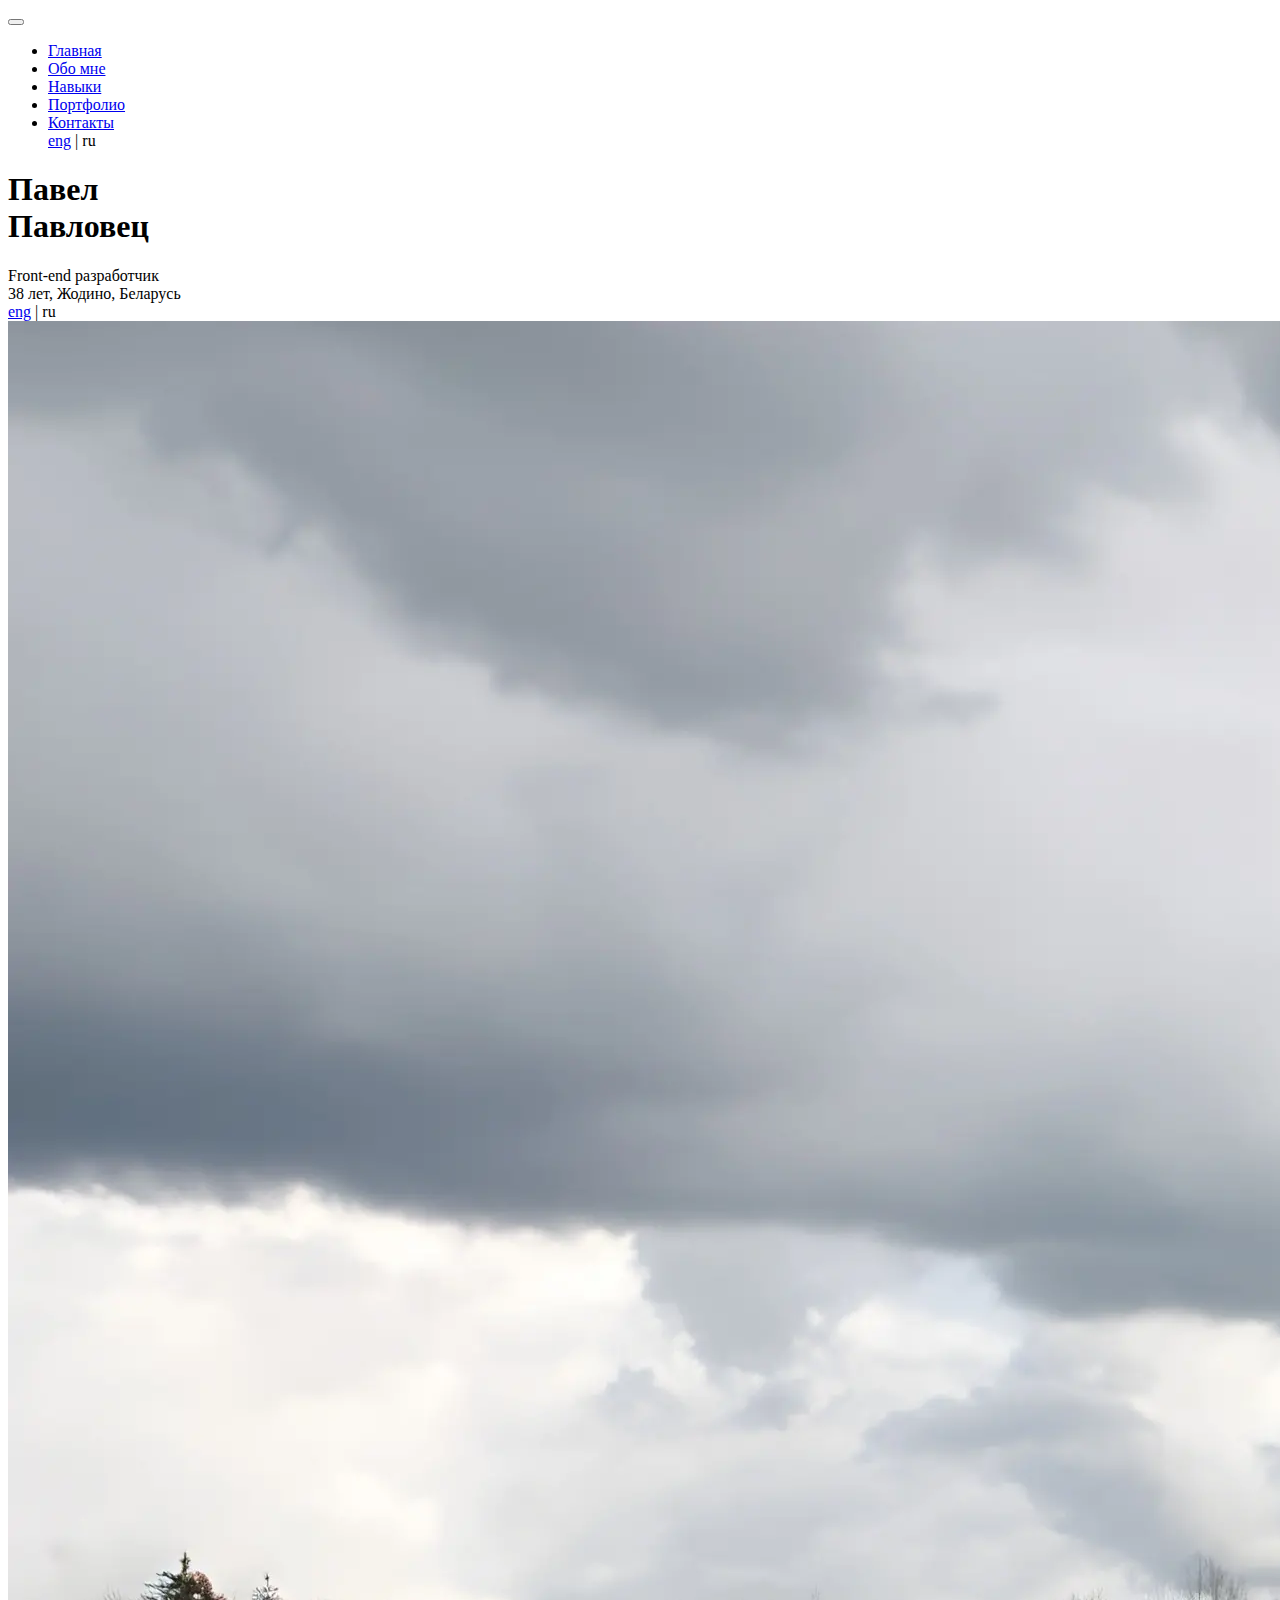
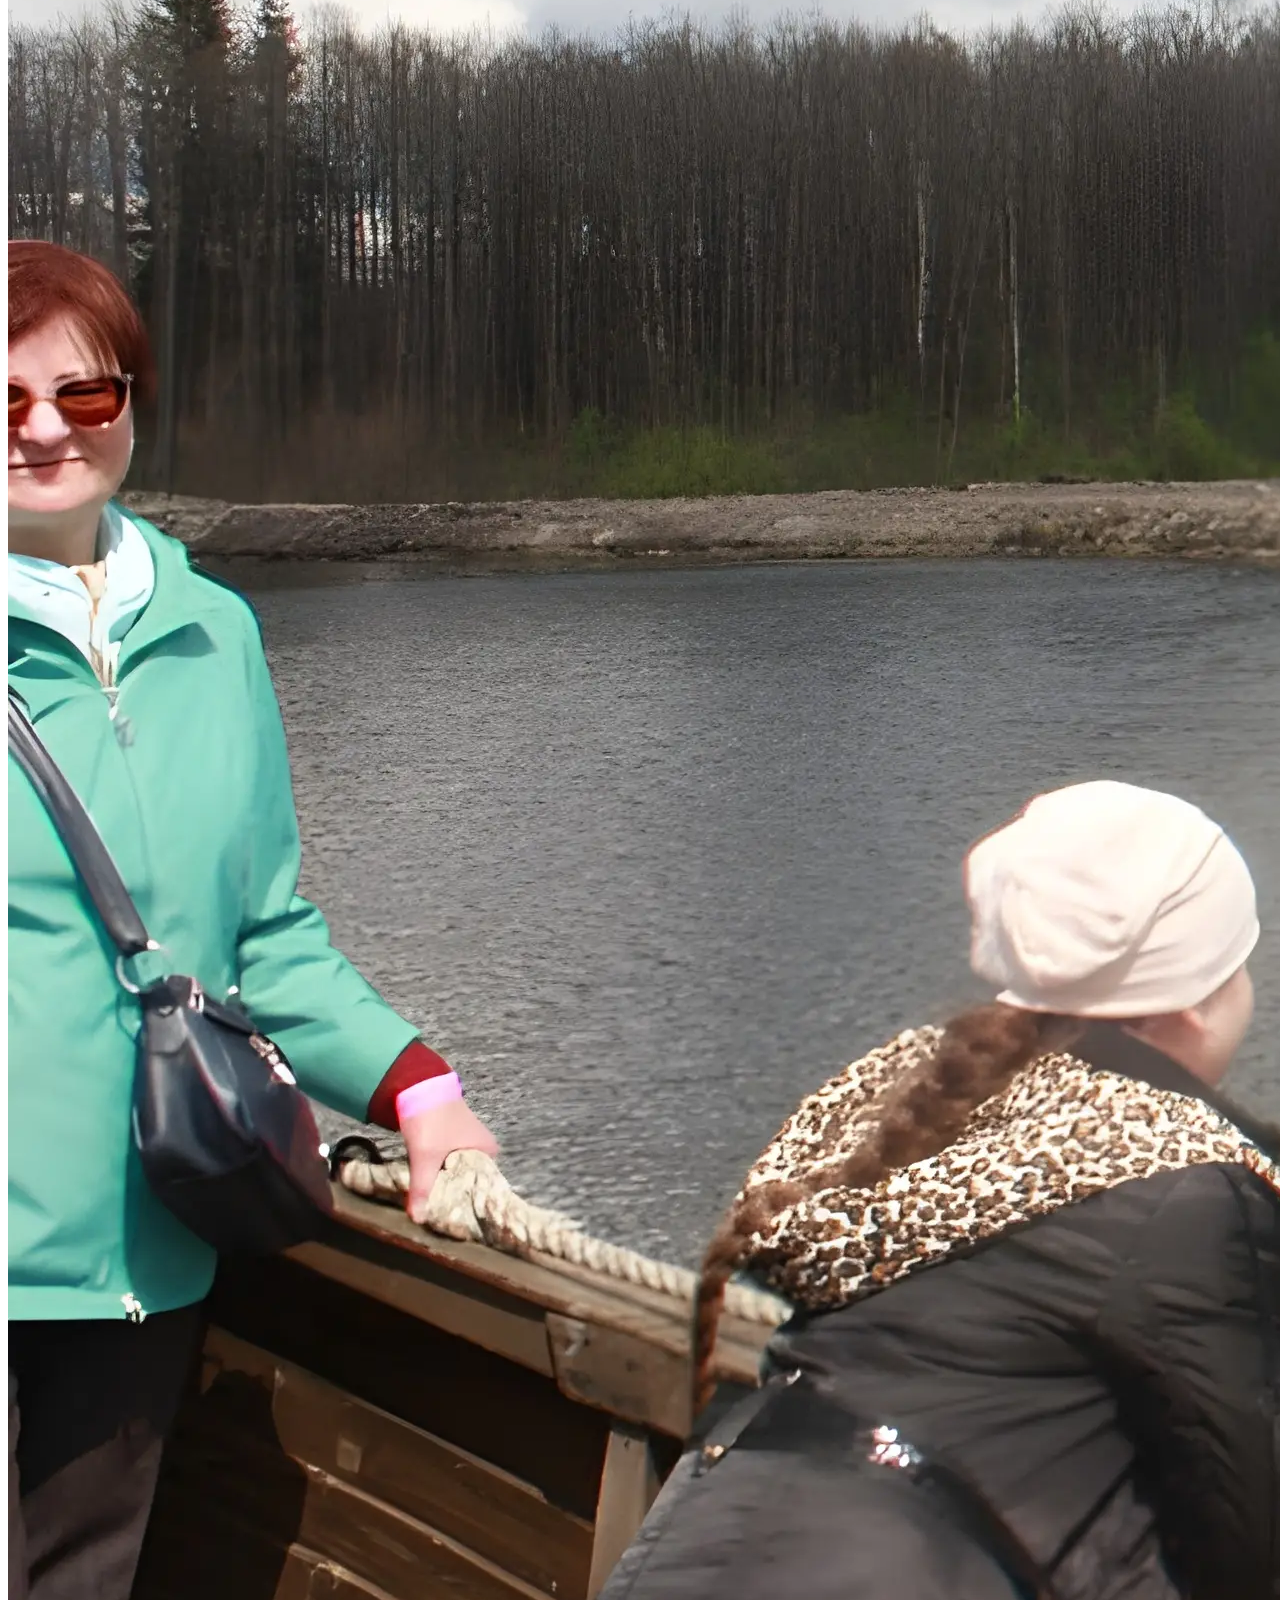
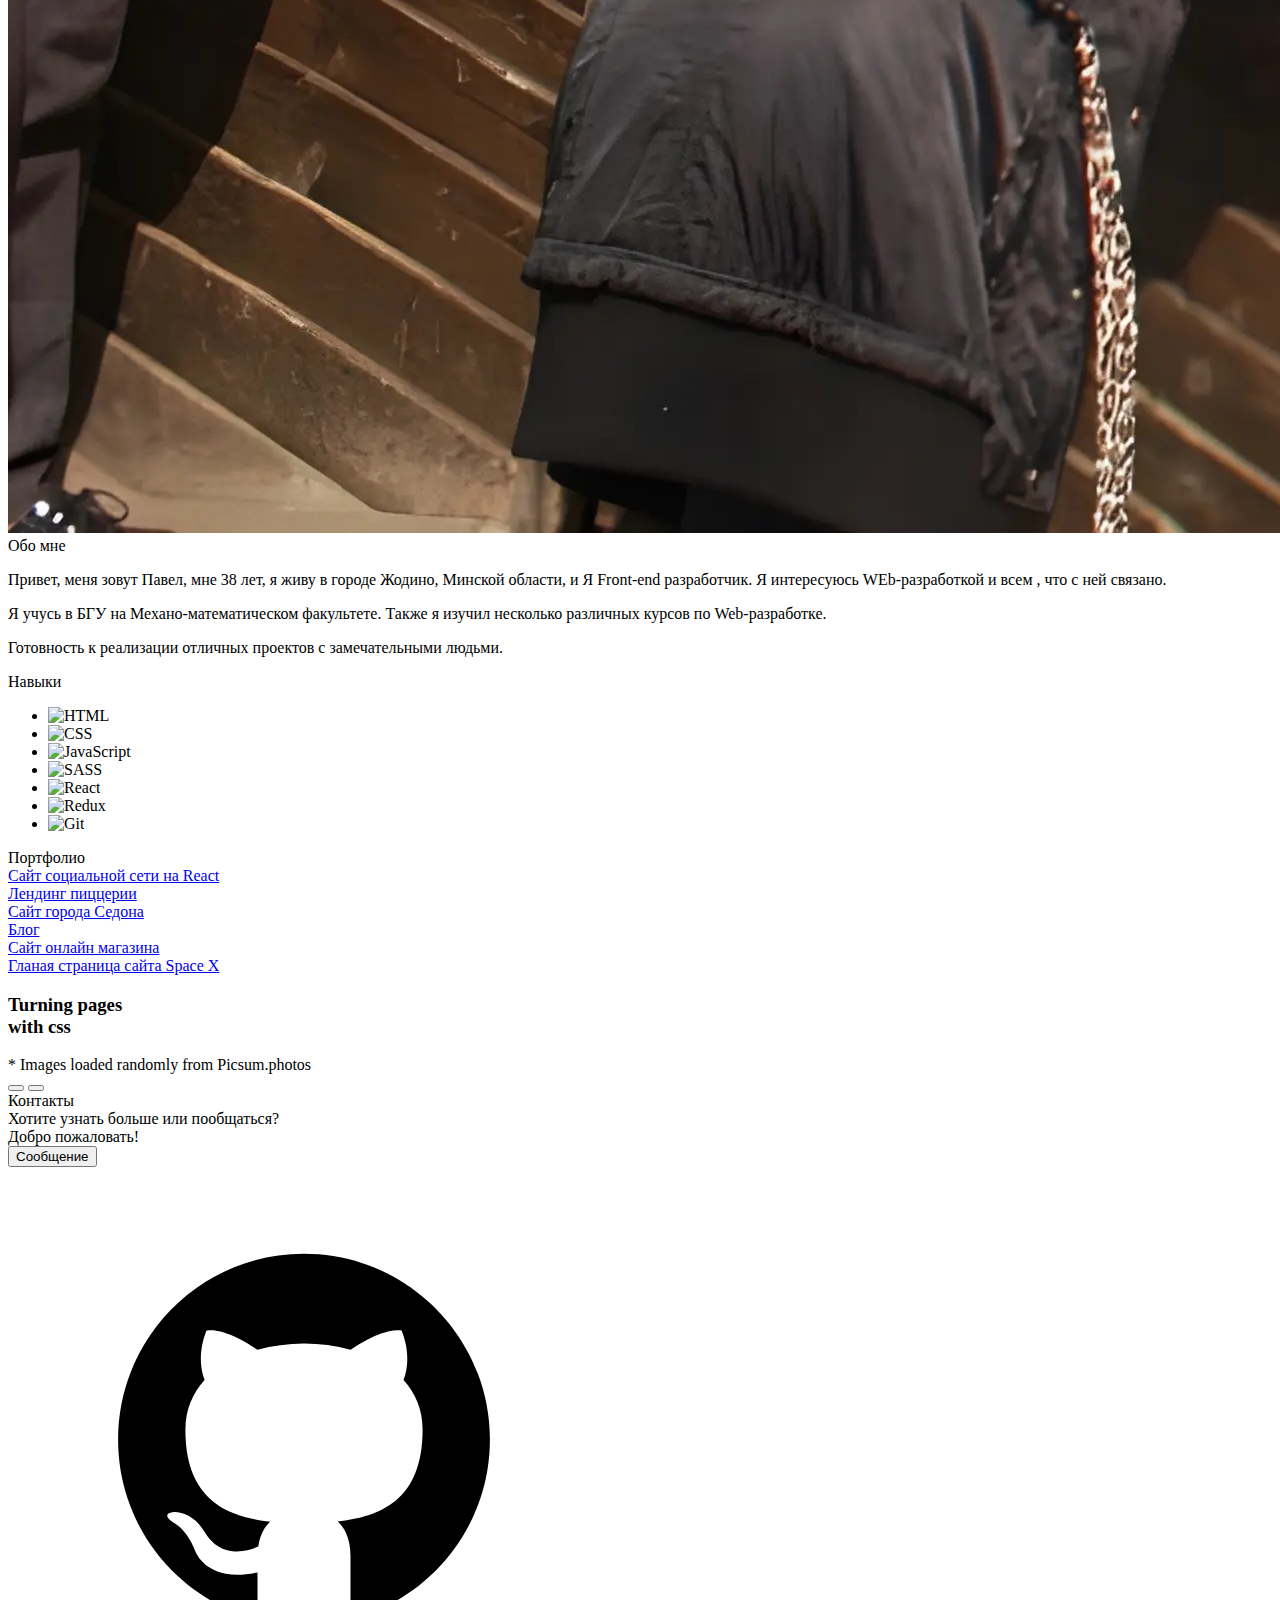
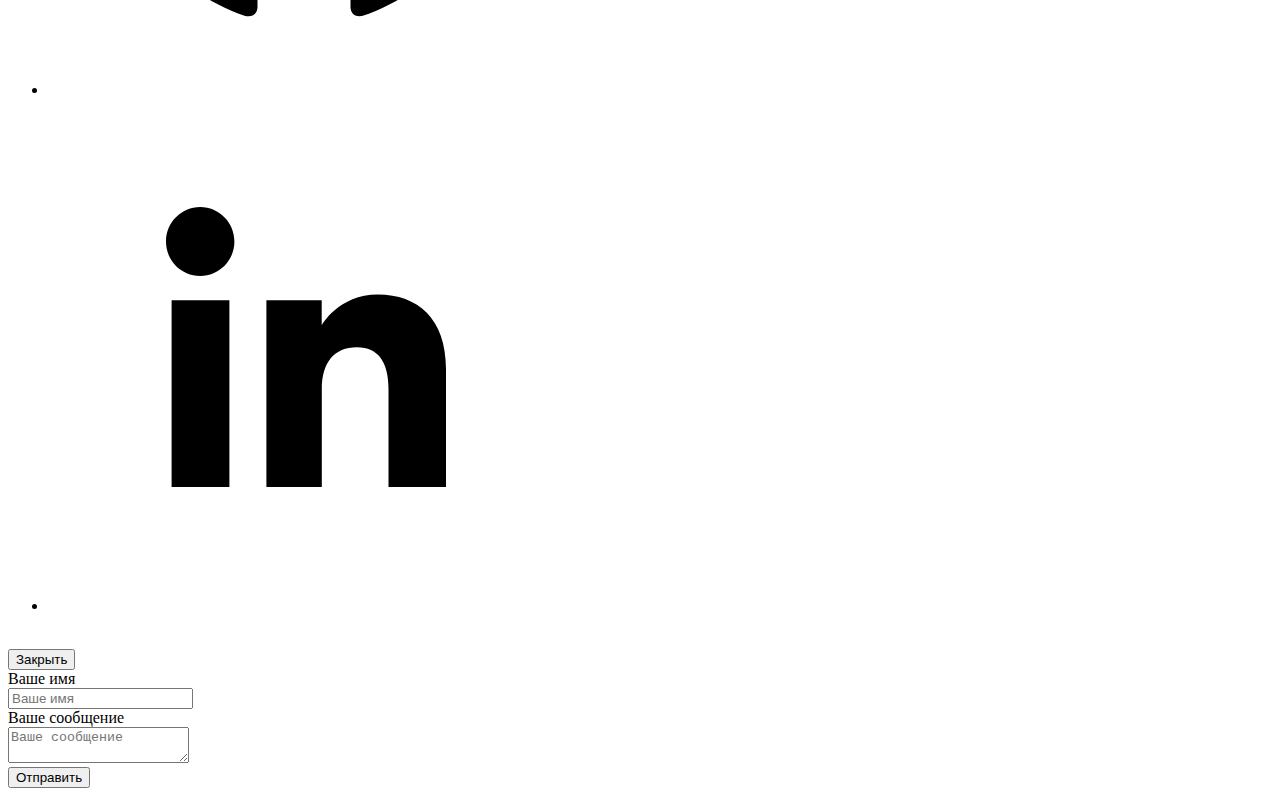
==== index-ru.html @ cf164432 "Update index.html" ====
<!DOCTYPE html>
<html lang="ru">

<head>
	<title>Paulavets Pavel</title>
	<meta charset="UTF-8">
	<meta name="format-detection" content="telephone=no">
	<!-- <style>body{opacity: 0;}</style> -->
	<link rel="stylesheet" href="css/style.min.css?_v=20220519122103">
	<link rel="shortcut icon" href="favicon.ico">
	<!-- <meta name="robots" content="noindex, nofollow"> -->
	<meta name="viewport" content="width=device-width, initial-scale=1.0">
</head>

<body>
	<div class="wrapper">
		<header data-scroll="100" data-scroll-show="100" class="header">
			<div class="header__container">
				<div class="header__menu">
					<button type="button" class="menu__icon icon-menu"><span></span></button>
					<nav class="menu__body">
						<ul class="menu__list">
							<li class="menu__item"><a href="#" class="menu__link">Главная</a></li>
							<li class="menu__item"><a href="#" data-goto=".about-me" class="menu__link">Обо мне</a></li>
							<li class="menu__item"><a href="#" data-goto=".skills" class="menu__link">Навыки</a></li>
							<li class="menu__item"><a href="#" data-goto=".portfolio" class="menu__link">Портфолио</a></li>
							<li class="menu__item"><a href="#" data-goto=".contacts" class="menu__link">Контакты</a></li>
							<div class="menu__lang">
								<a href="./index.html">eng</a>
								<span>|</span>
								<span class="menu__lang--active">ru</span>
							</div>
						</ul>
					</nav>

				</div>
			</div>

		</header>
		<main class="page">
			<section class="main">
				<div class="main__container">
					<div class="main__info">
						<h1 class="main__title"> Павел <br>Павловец</h1>
						<div class="main__description">Front-end разработчик <br> 38 лет, Жодино, Беларусь</div>
						<div class="main__lang">
							<a href="./index.html">eng</a>
							<span>|</span>
							<span class="main__lang--active">ru</span>
						</div>
					</div>

					<div class="main__photo">
						<picture><source srcset="img/main.webp" type="image/webp"><img src="img/main.jpg" alt="Pavel"></picture>
					</div>
				</div>
			</section>
			<section class="about-me">
				<div class="about-me__container">
					<div class="about-me__title title">Обо мне</div>
					<div class="about-me__info">
						<p>Привет, меня зовут Павел, мне 38 лет, я живу в городе Жодино, Минской области, и Я Front-end
							разработчик.
							Я интересуюсь WEb-разработкой и всем , что с ней связано.</p>

						<p>Я учусь в БГУ на Механо-математическом факультете. Также я изучил несколько различных курсов
							по Web-разработке.</p>

						<p>Готовность к реализации отличных проектов с замечательными людьми.</p>
					</div>
				</div>
			</section>
			<section class="skills">
				<div class="skills__container">
					<div class="skills__title title">Навыки</div>
					<ul class="skills__items">
						<li class="skills__item">
							<picture><source srcset="img/icons/html.webp" type="image/webp"><img src="img/icons/html.png" alt="HTML" title="HTML"></picture>
						</li>
						<li class="skills__item"><picture><source srcset="img/icons/css.webp" type="image/webp"><img src="img/icons/css.png" alt="CSS" title="CSS"></picture></li>
						<li class="skills__item"><picture><source srcset="img/icons/js.webp" type="image/webp"><img src="img/icons/js.png" alt="JavaScript" title="JavaScript"></picture></li>
						<li class="skills__item"><picture><source srcset="img/icons/sass.webp" type="image/webp"><img src="img/icons/sass.png" alt="SASS" title="SASS"></picture></li>
						<li class="skills__item"><picture><source srcset="img/icons/react.webp" type="image/webp"><img src="img/icons/react.png" alt="React" title="React"></picture></li>
						<li class="skills__item"><picture><source srcset="img/icons/redux.webp" type="image/webp"><img src="img/icons/redux.png" alt="Redux" title="Redux"></picture></li>
						<li class="skills__item"><picture><source srcset="img/icons/git.webp" type="image/webp"><img src="img/icons/git.png" alt="Git" title="Git"></picture></li>
					</ul>
				</div>
			</section>
			<section class="portfolio">
				<div class="portfolio__container">
					<div class="portfolio__title title">Портфолио</div>
					<div class="portfolio__slider swiper">
						<div class="portfolio__wrapper swiper-wrapper">
							<!-- Слайд -->
							<div class="portfolio__slide swiper-slide">
								<picture><source srcset="img/portfolio/React.webp" type="image/webp"><img src="img/portfolio/React.png" alt=""></picture><a href="https://paulavetspavel.github.io/Social_network_test/" target="_blank" class="portfolio__link">Сайт социальной сети на React</a>
							</div>
							<div class="portfolio__slide swiper-slide">
								<picture><source srcset="img/portfolio/Pizzeria.webp" type="image/webp"><img src="img/portfolio/Pizzeria.png" alt=""></picture><a href="https://paulavetspavel.github.io/Pizza/" target="_blank" class="portfolio__link">Лендинг пиццерии </a>
							</div>
							<div class="portfolio__slide swiper-slide">
								<picture><source srcset="img/portfolio/Sedona.webp" type="image/webp"><img src="img/portfolio/Sedona.png" alt=""></picture><a href="https://paulavetspavel.github.io/New_Sedona/" target="_blank" class="portfolio__link">Сайт города Седона</a>
							</div>
							<div class="portfolio__slide swiper-slide">
								<picture><source srcset="img/portfolio/Blog.webp" type="image/webp"><img src="img/portfolio/Blog.png" alt=""></picture><a href="https://paulavetspavel.github.io/testPortfolio/" target="_blank" class="portfolio__link">Блог</a>
							</div>
							<div class="portfolio__slide swiper-slide">
								<picture><source srcset="img/portfolio/Delivery_food.webp" type="image/webp"><img src="img/portfolio/Delivery_food.png" alt=""></picture><a href="https://paulavetspavel.github.io/DeliveryFood/" target="_blank" class="portfolio__link">Сайт онлайн магазина</a>
							</div>
							<div class="portfolio__slide swiper-slide">
								<picture><source srcset="img/portfolio/Space_X.webp" type="image/webp"><img src="img/portfolio/Space_X.png" alt=""></picture><a href="https://paulavetspavel.github.io/SpaceX/" target="_blank" class="portfolio__link">Гланая страница сайта Space X </a>
							</div>
							<div class="portfolio__slide swiper-slide">
								<div class="book__wrapper">
									<div class="book__imgLoader"></div>
									<div class="book__container">
										<h3 class="book__title">
											Turning pages<br>with css
										</h3>
										<div class="book__credit">
											* Images loaded randomly from Picsum.photos
										</div>
										<div class="book__book">
											<div class="book__gap"></div>
											<div class="book__pages">
												<div class="book__page"></div>
												<div class="book__page"></div>
												<div class="book__page"></div>
												<div class="book__page"></div>
												<div class="book__page"></div>
												<div class="book__page"></div>
											</div>
											<div class="book__flips">
												<div class="book__flip flip1">
													<div class="book__flip flip2">
														<div class="book__flip flip3">
															<div class="book__flip flip4">
																<div class="book__flip flip5">
																	<div class="book__flip flip6">
																		<div class="book__flip flip7"></div>
																	</div>
																</div>
															</div>
														</div>
													</div>
												</div>
											</div>
										</div>
									</div>
								</div>
							</div>
						</div>
						<div class="swiper-pagination"></div>
						<button type="button" class="swiper-button-prev"></button>
						<button type="button" class="swiper-button-next"></button>
					</div>
				</div>
			</section>
			<section class="contacts">
				<div class="contacts__container">
					<div class="contacts__title title">Контакты</div>
					<div class="contacts__text">Хотите узнать больше или пообщаться?<br>
						Добро пожаловать!</div>
					<div class="contacts__button">
						<button data-popup="#popup" type="button" class="button">Сообщение</button>
					</div>
					<div class="contacts__icons">
						<ul class="soc">
							<li>
								<a class="icon-13 github" href="https://github.com/PaulavetsPavel" title="GitHub">
									<div class="ir">
										<svg viewbox="0 0 512 512" preserveAspectRatio="xMidYMid meet" width="512" height="512">
											<path d="M256 70.7c-102.6 0-185.9 83.2-185.9 185.9 0 82.1 53.3 151.8 127.1 176.4 9.3 1.7 12.3-4 12.3-8.9V389.4c-51.7 11.3-62.5-21.9-62.5-21.9 -8.4-21.5-20.6-27.2-20.6-27.2 -16.9-11.5 1.3-11.3 1.3-11.3 18.7 1.3 28.5 19.2 28.5 19.2 16.6 28.4 43.5 20.2 54.1 15.4 1.7-12 6.5-20.2 11.8-24.9 -41.3-4.7-84.7-20.6-84.7-91.9 0-20.3 7.3-36.9 19.2-49.9 -1.9-4.7-8.3-23.6 1.8-49.2 0 0 15.6-5 51.1 19.1 14.8-4.1 30.7-6.2 46.5-6.3 15.8 0.1 31.7 2.1 46.6 6.3 35.5-24 51.1-19.1 51.1-19.1 10.1 25.6 3.8 44.5 1.8 49.2 11.9 13 19.1 29.6 19.1 49.9 0 71.4-43.5 87.1-84.9 91.7 6.7 5.8 12.8 17.1 12.8 34.4 0 24.9 0 44.9 0 51 0 4.9 3 10.7 12.4 8.9 73.8-24.6 127-94.3 127-176.4C441.9 153.9 358.6 70.7 256 70.7z">
											</path>
										</svg>
									</div>
								</a>
							</li>
							<li>
								<a class="icon-17 linkedin" href="https://www.linkedin.com/in/pavel-paulavets-40244a23a/" title="LinkedIn">
									<div class="ir">
										<svg viewbox="0 0 512 512" preserveAspectRatio="xMidYMid meet" width="512" height="512">
											<path d="M186.4 142.4c0 19-15.3 34.5-34.2 34.5 -18.9 0-34.2-15.4-34.2-34.5 0-19 15.3-34.5 34.2-34.5C171.1 107.9 186.4 123.4 186.4 142.4zM181.4 201.3h-57.8V388.1h57.8V201.3zM273.8 201.3h-55.4V388.1h55.4c0 0 0-69.3 0-98 0-26.3 12.1-41.9 35.2-41.9 21.3 0 31.5 15 31.5 41.9 0 26.9 0 98 0 98h57.5c0 0 0-68.2 0-118.3 0-50-28.3-74.2-68-74.2 -39.6 0-56.3 30.9-56.3 30.9v-25.2H273.8z">
											</path>
										</svg>
									</div>
								</a>
							</li>
						</ul>
					</div>
				</div>
			</section>
			<div class="sticky__block">
				<a href="#" data-goto=".main" class="sticky__link"><picture><source srcset="img/icons/arrow-up.webp" type="image/webp"><img src="img/icons/arrow-up.png" alt=""></picture></a>
			</div>
		</main>

	</div>
	<div id="popup" aria-hidden="true" class="popup">
		<div class="popup__wrapper">
			<div class="popup__content">
				<div class="popup__button">
					<button data-close type="button" class="popup__close">Закрыть</button>
				</div>
				<div class="popup__form">
					<form action="files/sendmail/sendmail.php" method="POST" class="form">
						<div class="form__item">
							<div class="form__sub-title">Ваше имя</div>
							<input autocomplete="off" data-no-validate type="text" name="username" placeholder="Ваше имя" class="input form__input">
						</div>
						<div class="form__item">
							<div class="form__sub-title">Ваше сообщение</div>
							<textarea name="message" data-autoheight data-no-validate placeholder="Ваше сообщение" class="textarea form__input"></textarea>
						</div>
						<div class="form__button">
							<button type="submit" class="button">Отправить</button>
						</div>
					</form>
				</div>
			</div>
		</div>

	</div>
	<script src="js/app.min.js?_v=20220519122103"></script>
</body>

</html>
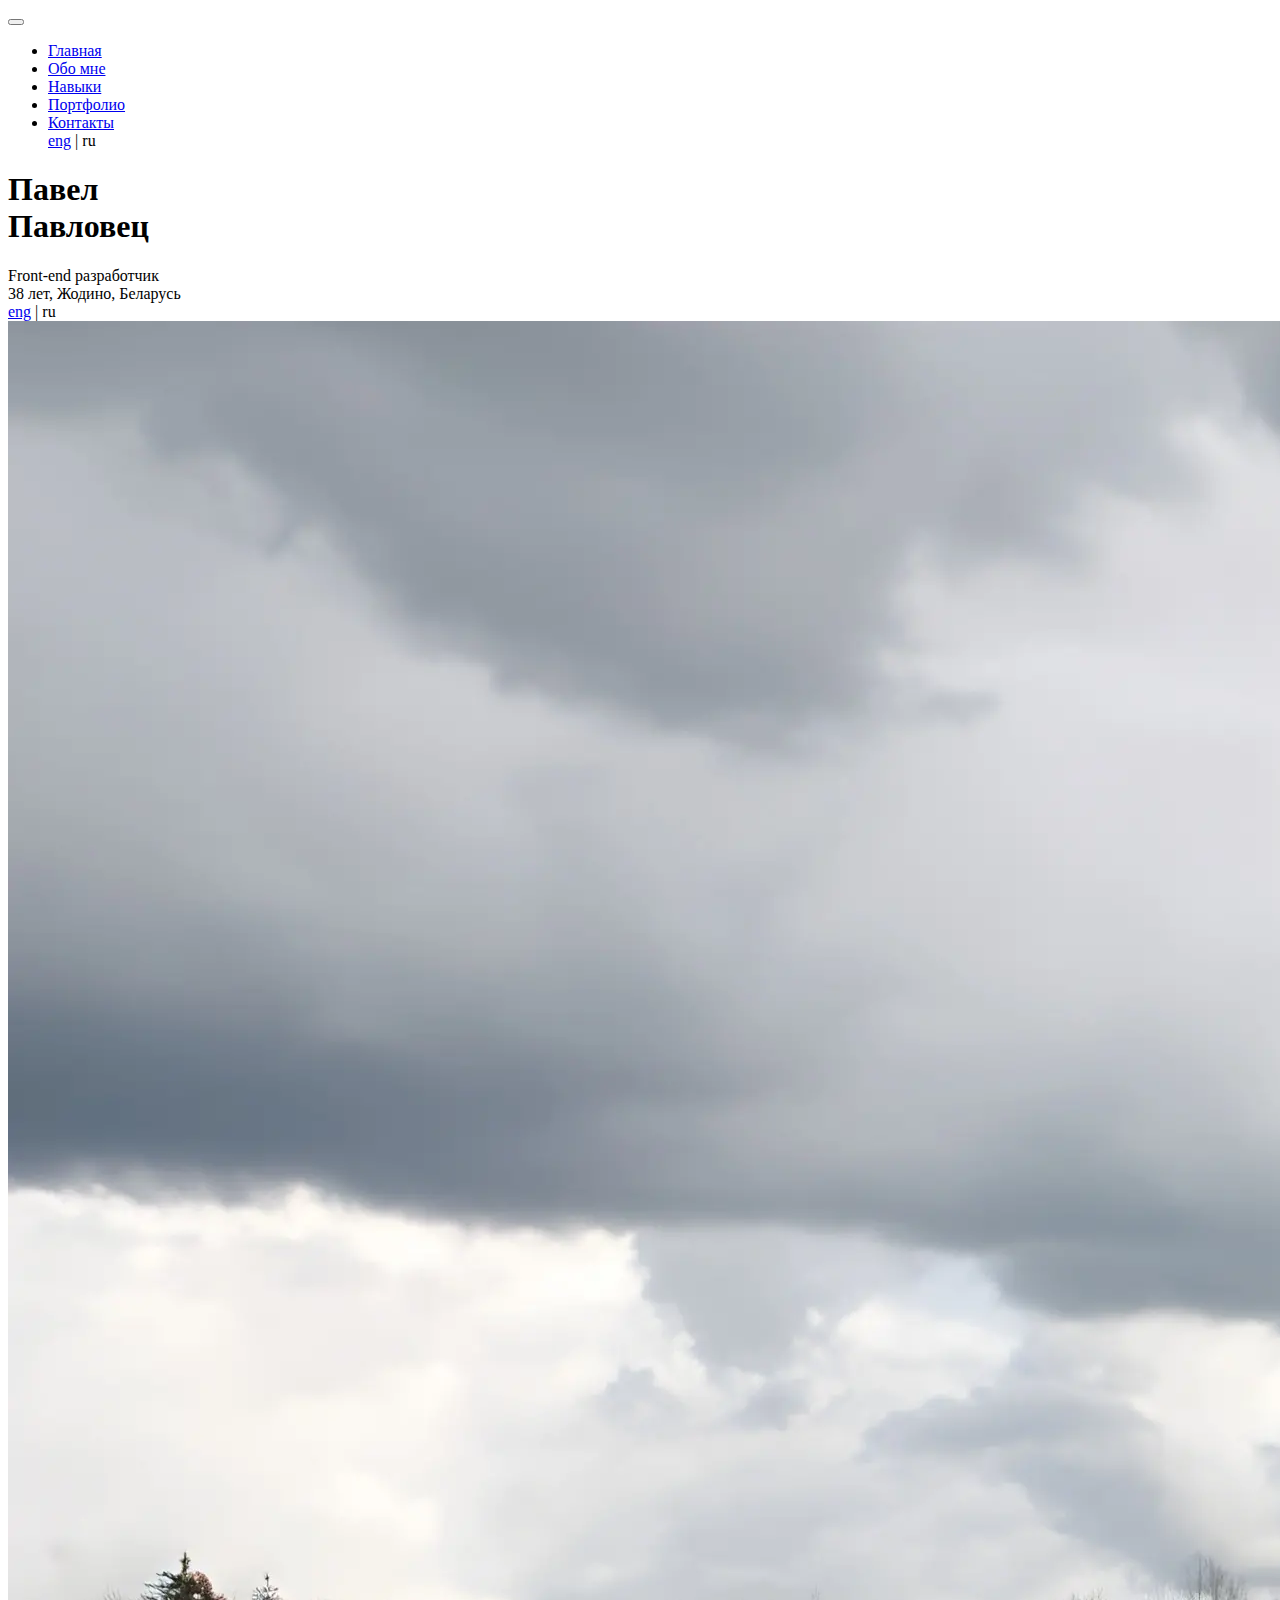
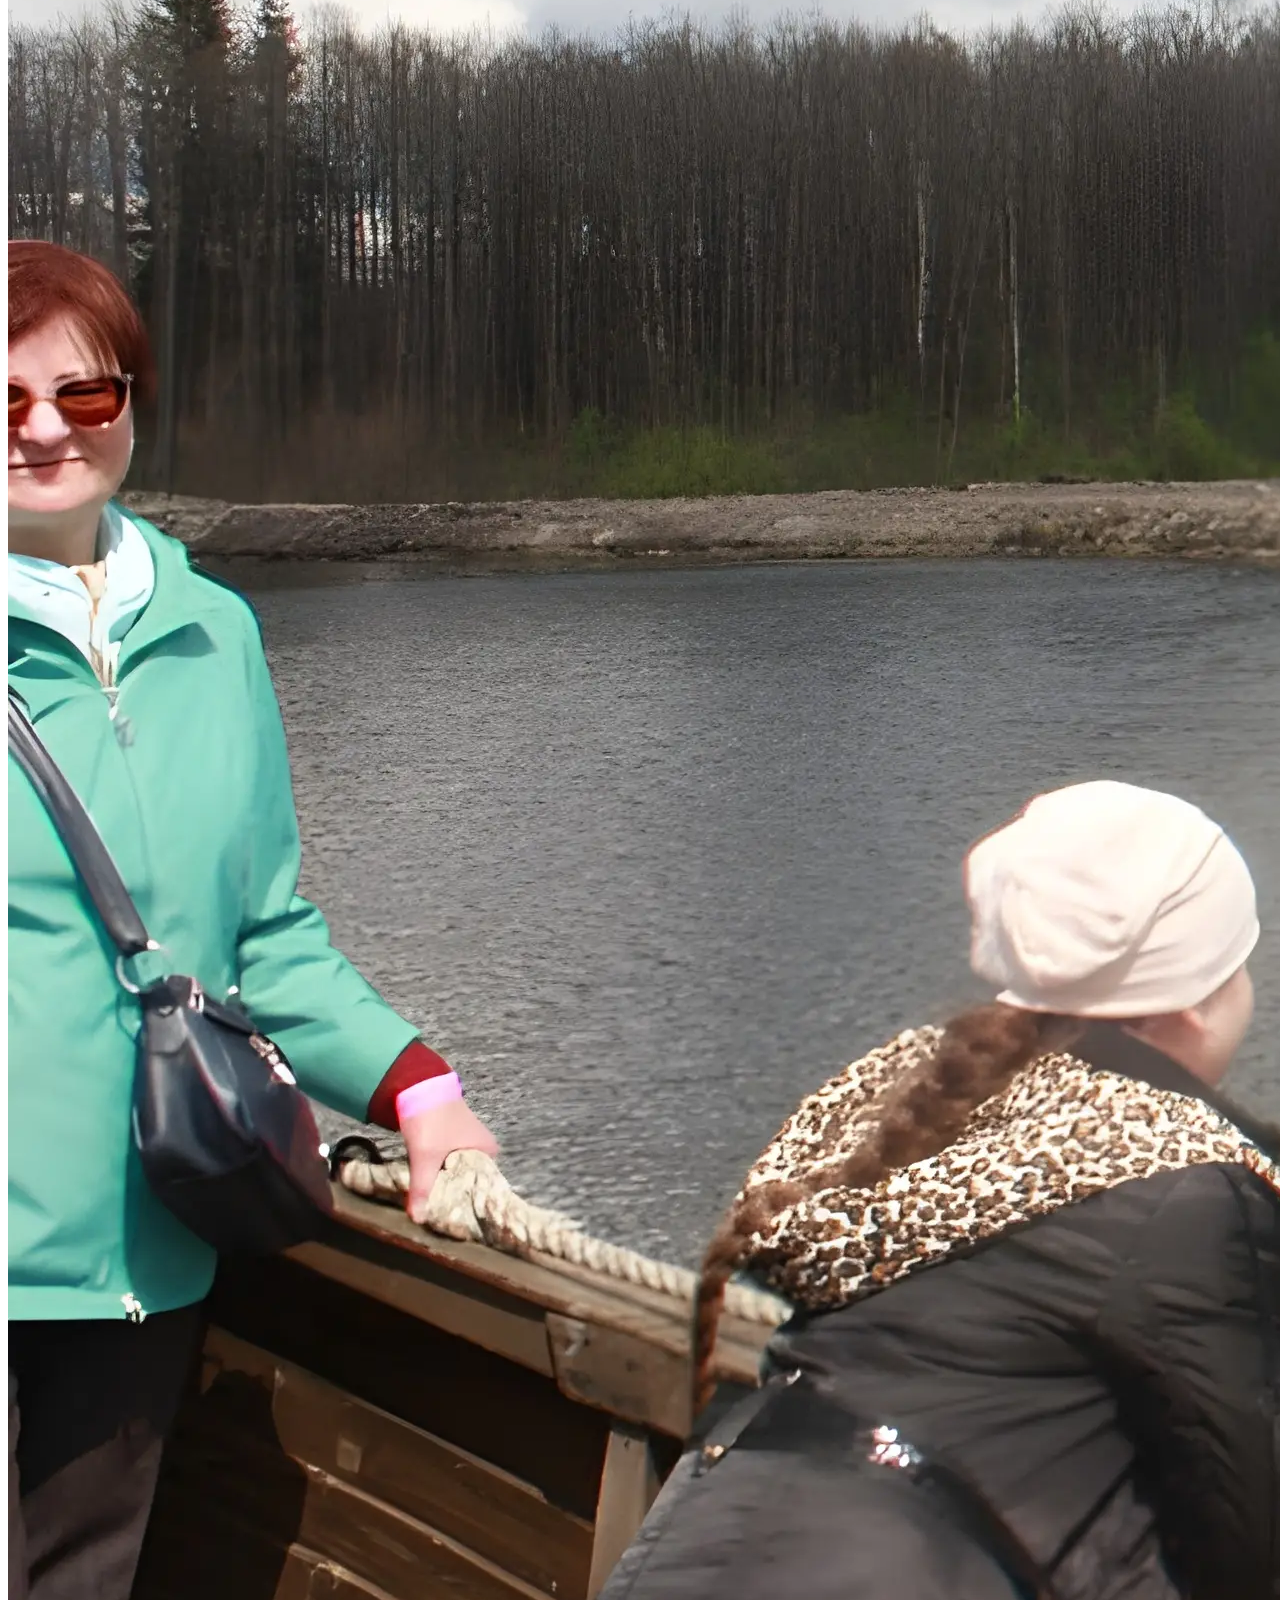
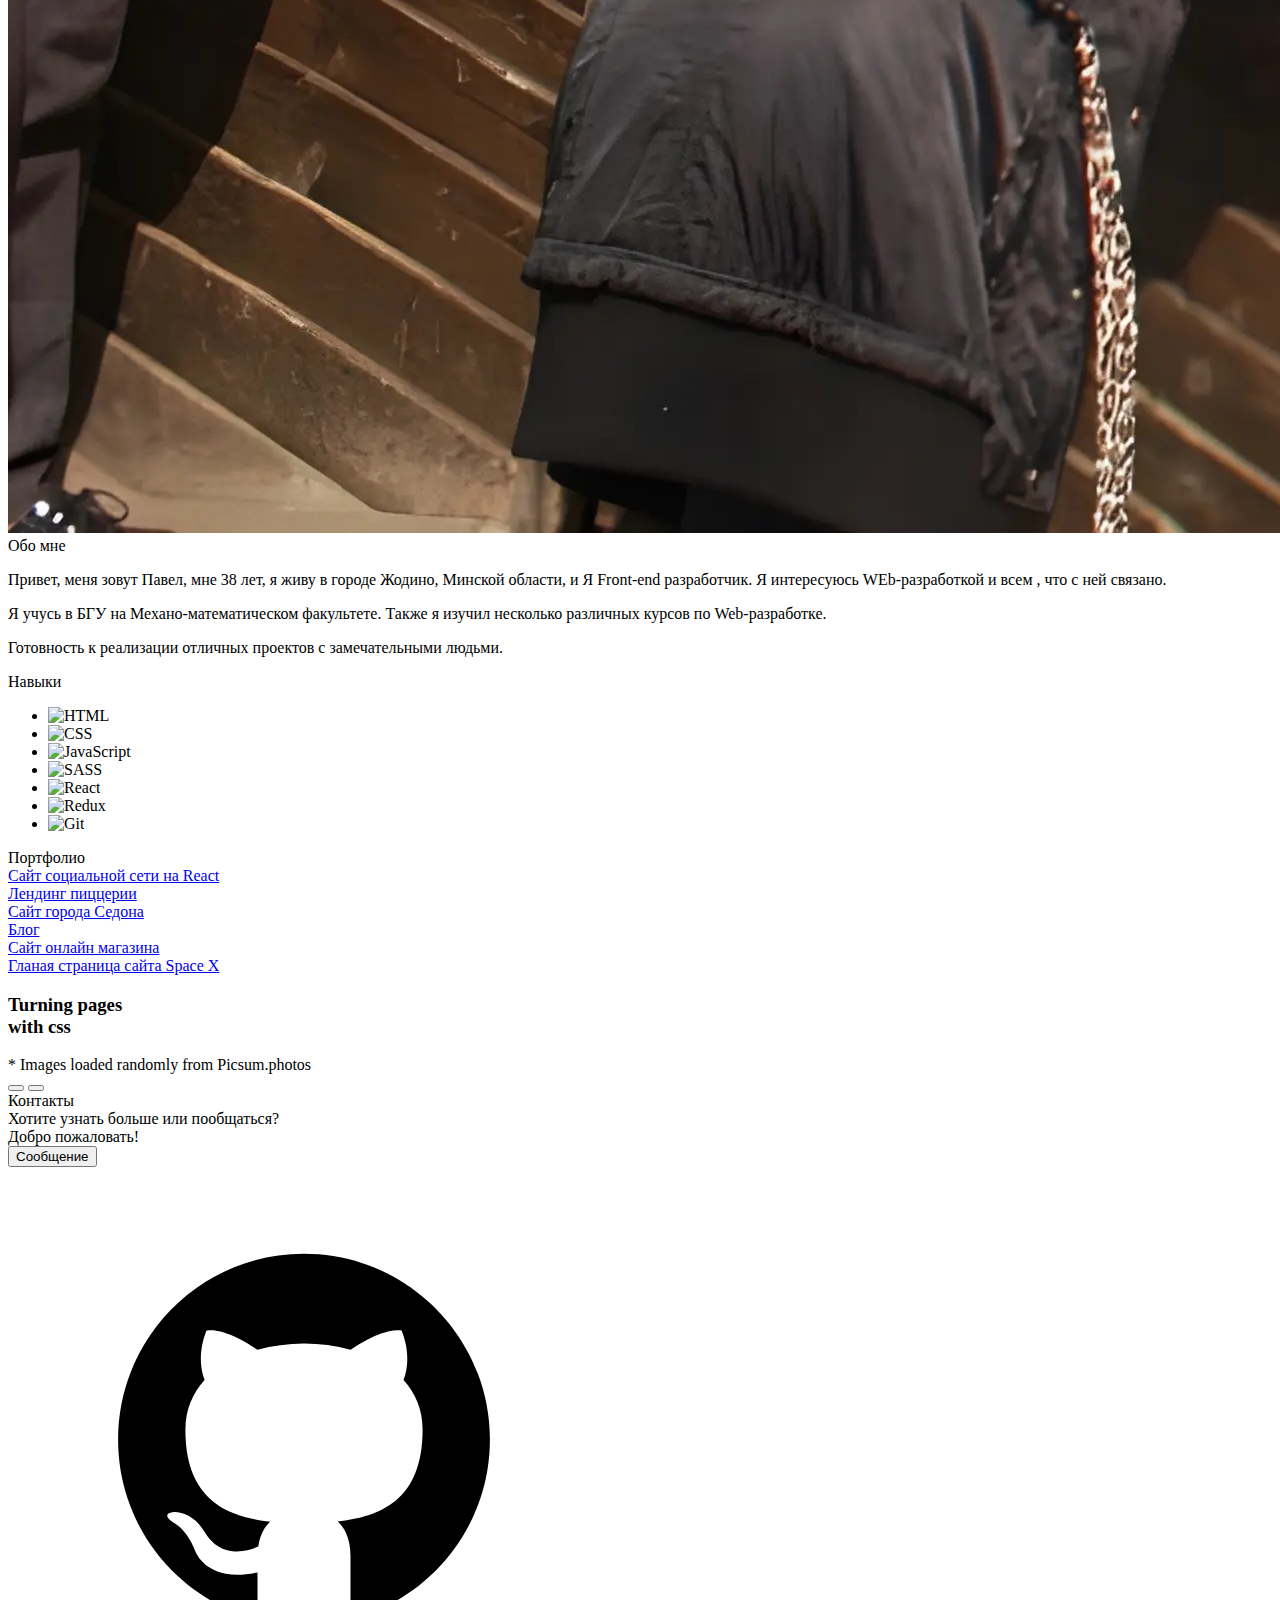
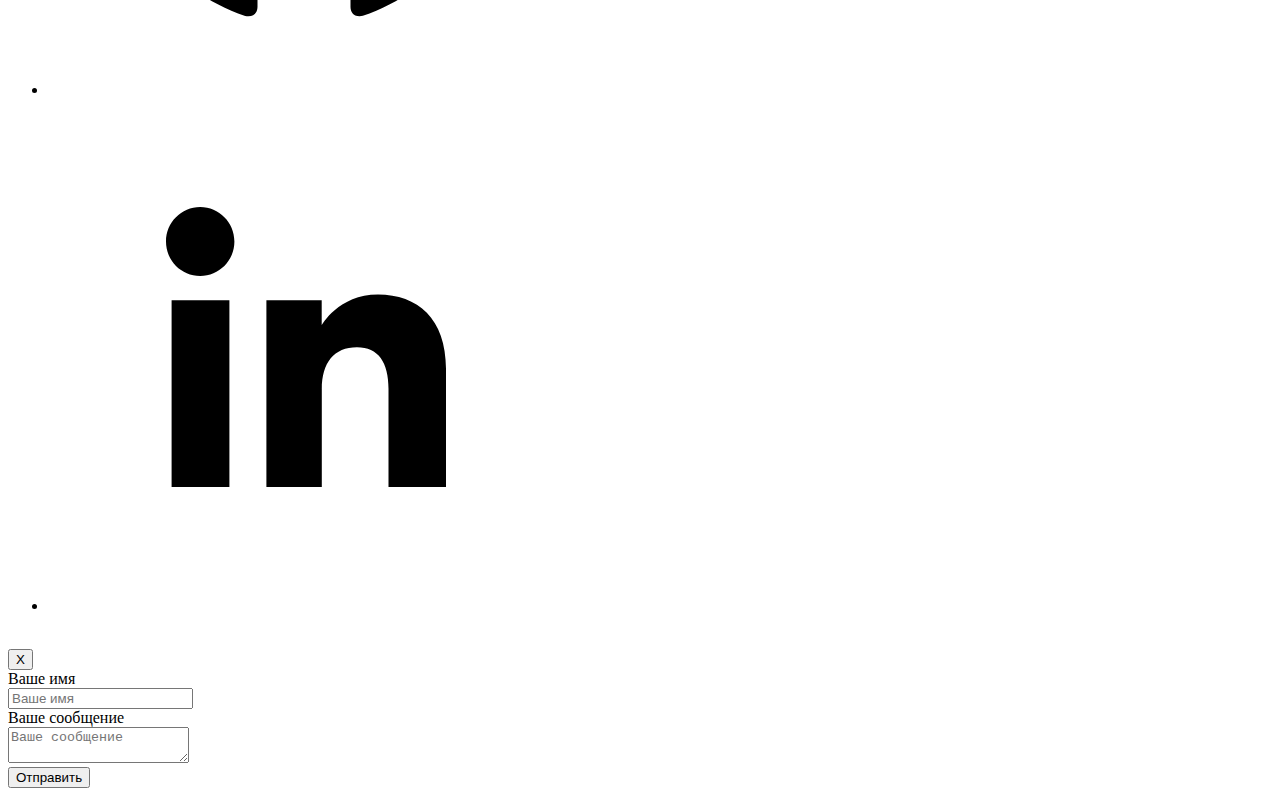
==== commit 504f05a9: "Update popup" ====
--- a/index-ru.html
+++ b/index-ru.html
@@ -6,7 +6,7 @@
 	<meta charset="UTF-8">
 	<meta name="format-detection" content="telephone=no">
 	<!-- <style>body{opacity: 0;}</style> -->
-	<link rel="stylesheet" href="css/style.min.css?_v=20220519122103">
+	<link rel="stylesheet" href="css/style.min.css?_v=20220519142306">
 	<link rel="shortcut icon" href="favicon.ico">
 	<!-- <meta name="robots" content="noindex, nofollow"> -->
 	<meta name="viewport" content="width=device-width, initial-scale=1.0">
@@ -162,7 +162,9 @@
 					<div class="contacts__text">Хотите узнать больше или пообщаться?<br>
 						Добро пожаловать!</div>
 					<div class="contacts__button">
-						<button data-popup="#popup" type="button" class="button">Сообщение</button>
+						<div class="button__wrapper">
+							<button data-popup="#popup" type="button" class="button">Сообщение</button>
+						</div>
 					</div>
 					<div class="contacts__icons">
 						<ul class="soc">
@@ -200,7 +202,7 @@
 		<div class="popup__wrapper">
 			<div class="popup__content">
 				<div class="popup__button">
-					<button data-close type="button" class="popup__close">Закрыть</button>
+					<button data-close type="button" class="popup__close">X</button>
 				</div>
 				<div class="popup__form">
 					<form action="files/sendmail/sendmail.php" method="POST" class="form">
@@ -213,7 +215,9 @@
 							<textarea name="message" data-autoheight data-no-validate placeholder="Ваше сообщение" class="textarea form__input"></textarea>
 						</div>
 						<div class="form__button">
-							<button type="submit" class="button">Отправить</button>
+							<div class="button__wrapper">
+								<button type="submit" class="button">Отправить</button>
+							</div>
 						</div>
 					</form>
 				</div>
@@ -221,7 +225,7 @@
 		</div>
 
 	</div>
-	<script src="js/app.min.js?_v=20220519122103"></script>
+	<script src="js/app.min.js?_v=20220519142306"></script>
 </body>
 
 </html>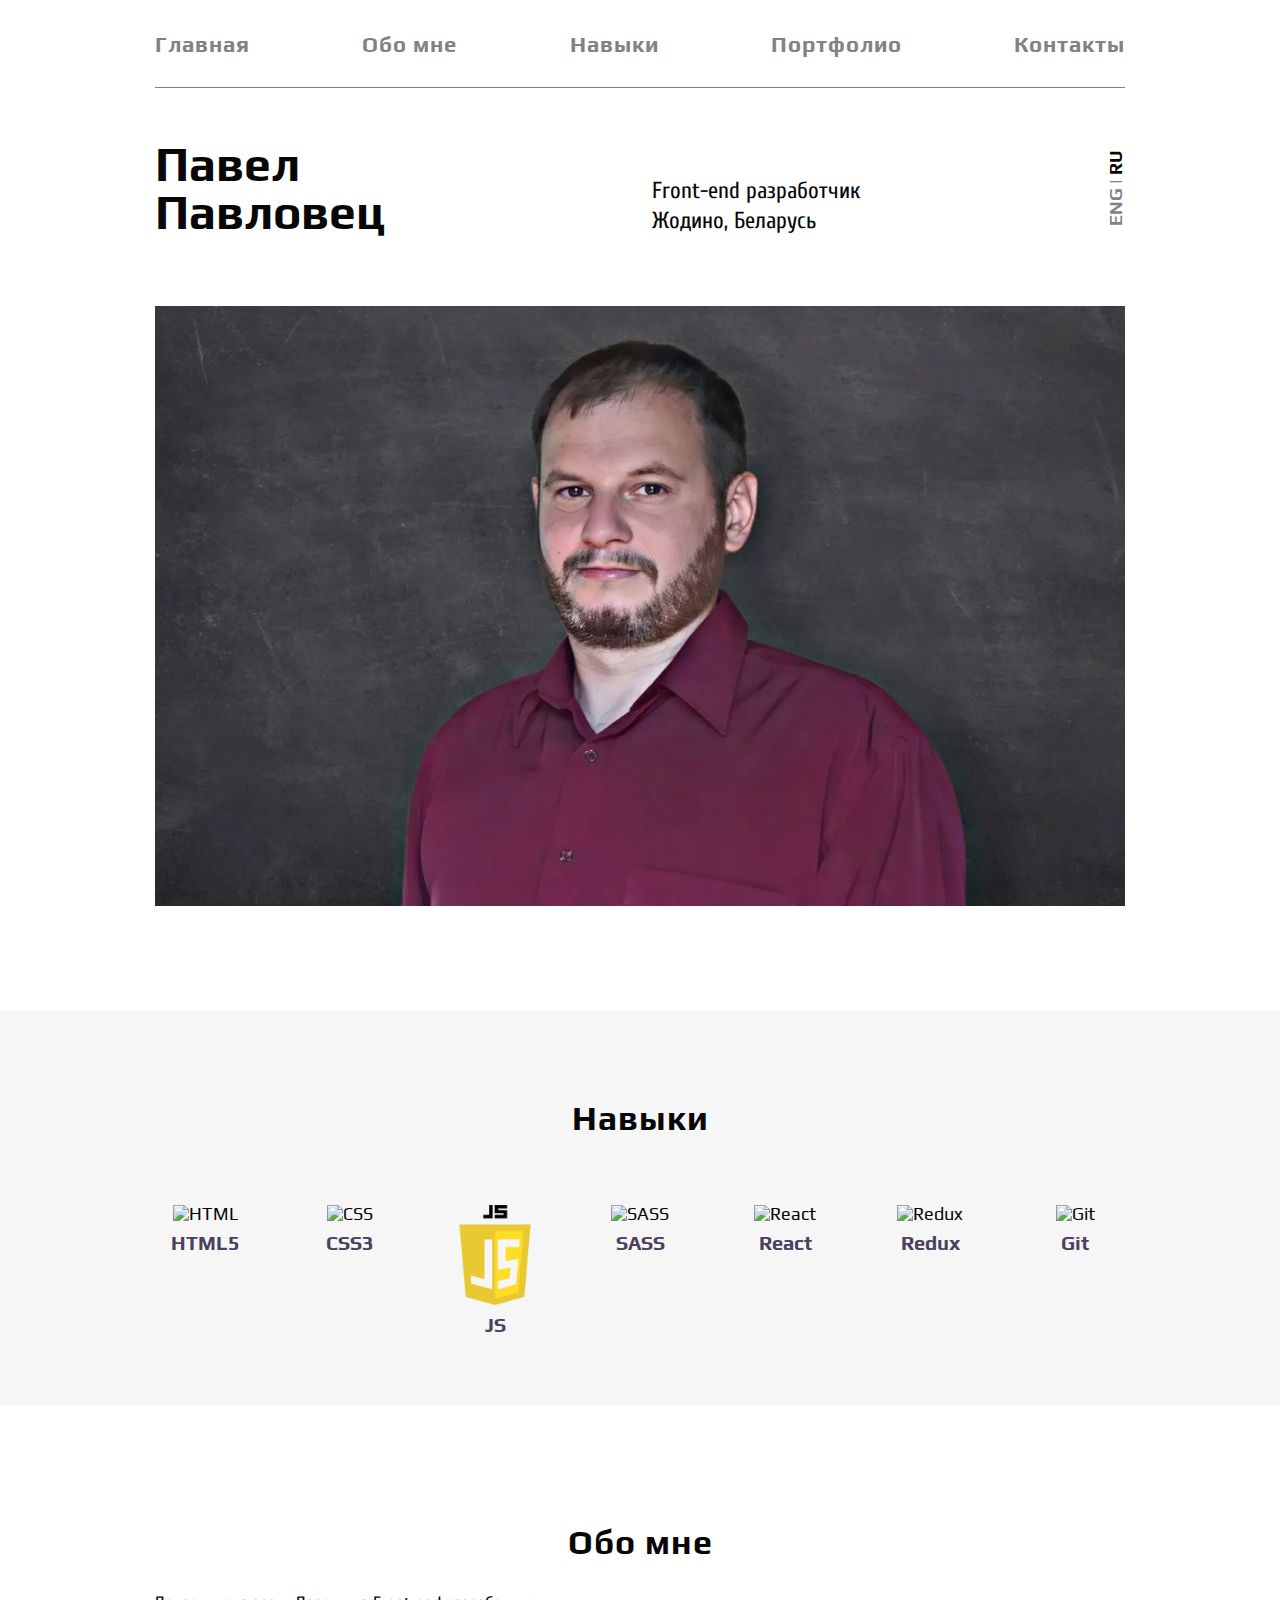
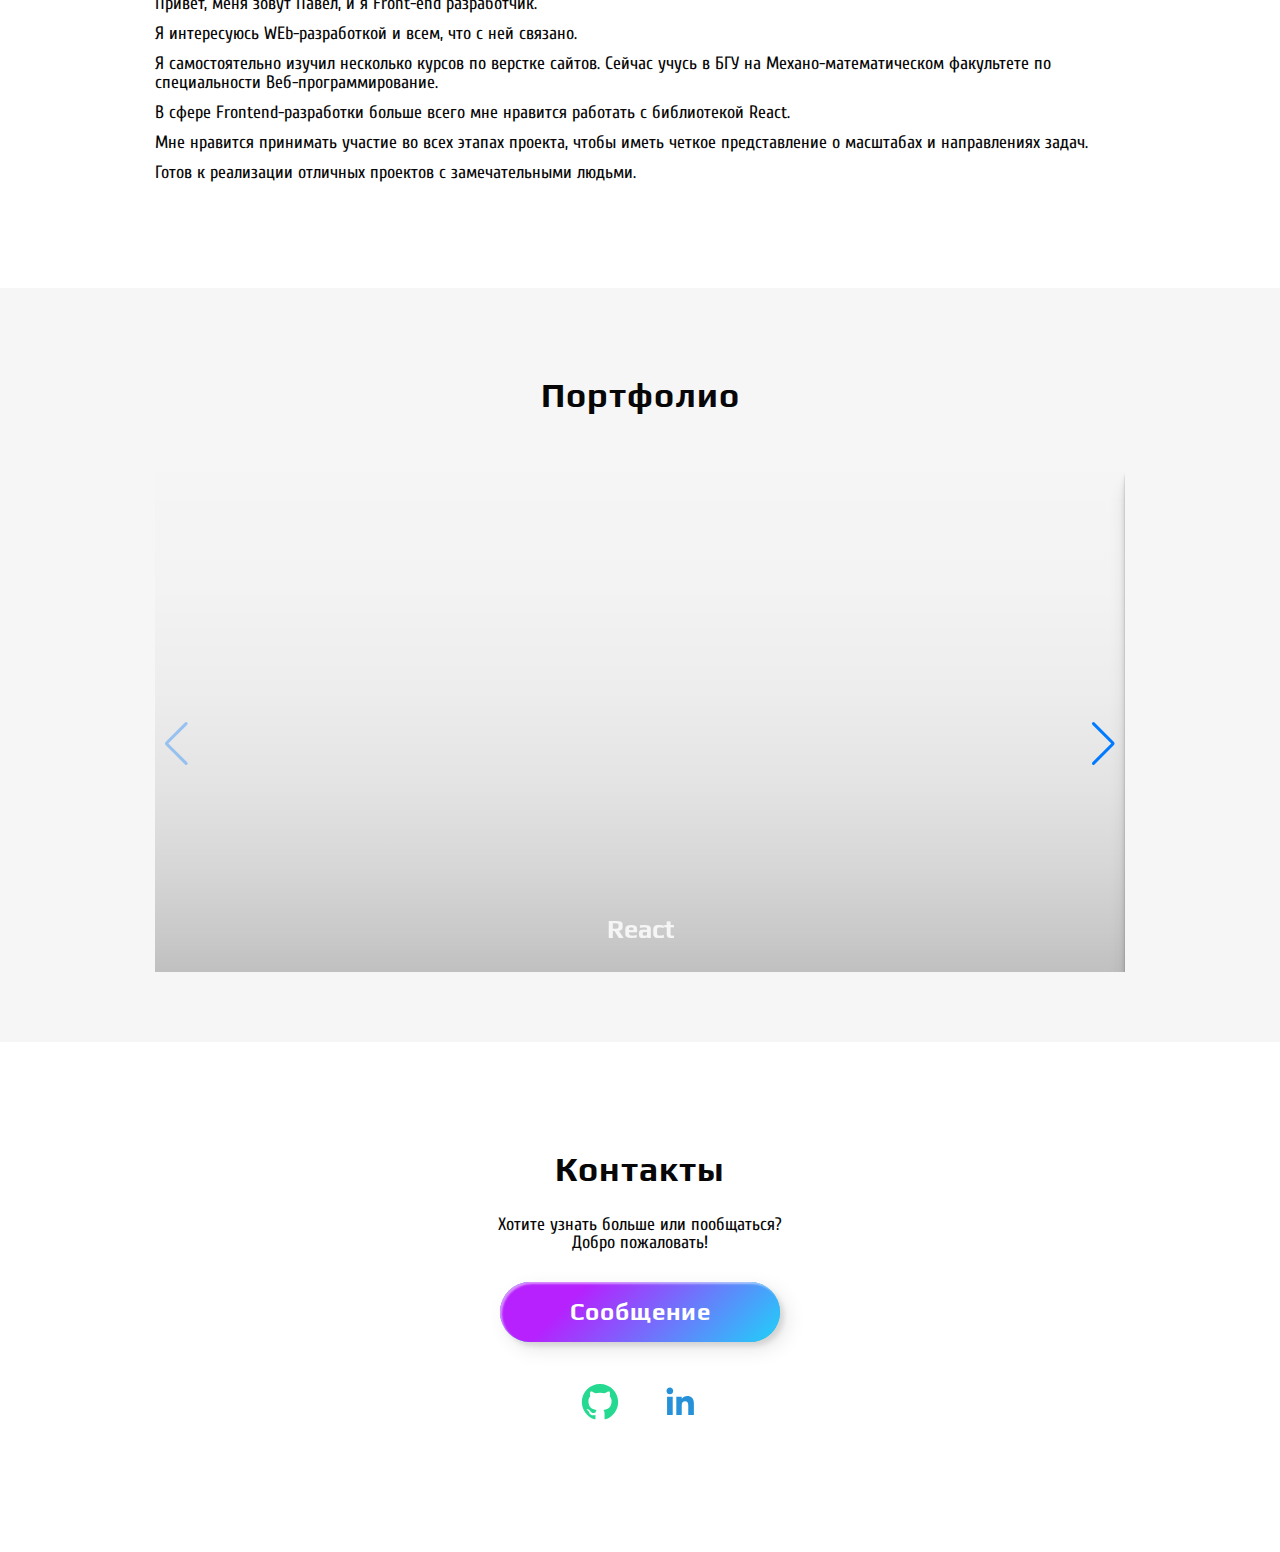
==== commit 8c22f13b: "Updating styles" ====
--- a/index-ru.html
+++ b/index-ru.html
@@ -6,7 +6,7 @@
 	<meta charset="UTF-8">
 	<meta name="format-detection" content="telephone=no">
 	<!-- <style>body{opacity: 0;}</style> -->
-	<link rel="stylesheet" href="css/style.min.css?_v=20220519142306">
+	<link rel="stylesheet" href="css/style.min.css?_v=20220906100918">
 	<link rel="shortcut icon" href="favicon.ico">
 	<!-- <meta name="robots" content="noindex, nofollow"> -->
 	<meta name="viewport" content="width=device-width, initial-scale=1.0">
@@ -25,12 +25,12 @@
 							<li class="menu__item"><a href="#" data-goto=".skills" class="menu__link">Навыки</a></li>
 							<li class="menu__item"><a href="#" data-goto=".portfolio" class="menu__link">Портфолио</a></li>
 							<li class="menu__item"><a href="#" data-goto=".contacts" class="menu__link">Контакты</a></li>
-							<div class="menu__lang">
-								<a href="./index.html">eng</a>
-								<span>|</span>
-								<span class="menu__lang--active">ru</span>
-							</div>
 						</ul>
+						<div class="menu__lang">
+							<a href="index.html">eng</a>
+							<span>|</span>
+							<span class="menu__lang--active">ru</span>
+						</div>
 					</nav>
 
 				</div>
@@ -42,7 +42,7 @@
 				<div class="main__container">
 					<div class="main__info">
 						<h1 class="main__title"> Павел <br>Павловец</h1>
-						<div class="main__description">Front-end разработчик <br> 38 лет, Жодино, Беларусь</div>
+						<div class="main__description">Front-end разработчик <br> Жодино, Беларусь</div>
 						<div class="main__lang">
 							<a href="./index.html">eng</a>
 							<span>|</span>
@@ -55,35 +55,62 @@
 					</div>
 				</div>
 			</section>
+
+			<section class='skills'>
+				<div class='skills__container'>
+					<div class='skills__title title'>Навыки</div>
+					<ul class='skills__items'>
+						<li class='skills__item'>
+							<figure><img src='img/icons/html.png' alt='HTML' title='HTML'>
+								<figcaption>HTML5</figcaption>
+							</figure>
+						</li>
+						<li class='skills__item'>
+							<figure><img src='img/icons/css.png' alt='CSS' title='CSS'>
+								<figcaption>CSS3</figcaption>
+							</figure>
+						</li>
+						<li class='skills__item'>
+							<figure><img src='img/icons/js.png' alt='JS' title='JavaScript'>
+								<figcaption>JS</figcaption>
+							</figure>
+						</li>
+						<li class='skills__item'>
+							<figure><img src='img/icons/sass.png' alt='SASS' title='SASS'>
+								<figcaption>SASS</figcaption>
+							</figure>
+						</li>
+						<li class='skills__item'>
+							<figure><img src='img/icons/react.png' alt='React' title='React'>
+								<figcaption>React</figcaption>
+							</figure>
+						</li>
+						<li class='skills__item'>
+							<figure><img src='img/icons/redux.png' alt='Redux' title='Redux'>
+								<figcaption>Redux</figcaption>
+							</figure>
+						</li>
+						<li class='skills__item'>
+							<figure><img src='img/icons/git.png' alt='Git' title='Git'>
+								<figcaption>Git</figcaption>
+							</figure>
+						</li>
+					</ul>
+				</div>
+			</section>
 			<section class="about-me">
 				<div class="about-me__container">
 					<div class="about-me__title title">Обо мне</div>
 					<div class="about-me__info">
-						<p>Привет, меня зовут Павел, мне 38 лет, я живу в городе Жодино, Минской области, и Я Front-end
-							разработчик.
-							Я интересуюсь WEb-разработкой и всем , что с ней связано.</p>
-
-						<p>Я учусь в БГУ на Механо-математическом факультете. Также я изучил несколько различных курсов
-							по Web-разработке.</p>
-
-						<p>Готовность к реализации отличных проектов с замечательными людьми.</p>
-					</div>
-				</div>
-			</section>
-			<section class="skills">
-				<div class="skills__container">
-					<div class="skills__title title">Навыки</div>
-					<ul class="skills__items">
-						<li class="skills__item">
-							<picture><source srcset="img/icons/html.webp" type="image/webp"><img src="img/icons/html.png" alt="HTML" title="HTML"></picture>
-						</li>
-						<li class="skills__item"><picture><source srcset="img/icons/css.webp" type="image/webp"><img src="img/icons/css.png" alt="CSS" title="CSS"></picture></li>
-						<li class="skills__item"><picture><source srcset="img/icons/js.webp" type="image/webp"><img src="img/icons/js.png" alt="JavaScript" title="JavaScript"></picture></li>
-						<li class="skills__item"><picture><source srcset="img/icons/sass.webp" type="image/webp"><img src="img/icons/sass.png" alt="SASS" title="SASS"></picture></li>
-						<li class="skills__item"><picture><source srcset="img/icons/react.webp" type="image/webp"><img src="img/icons/react.png" alt="React" title="React"></picture></li>
-						<li class="skills__item"><picture><source srcset="img/icons/redux.webp" type="image/webp"><img src="img/icons/redux.png" alt="Redux" title="Redux"></picture></li>
-						<li class="skills__item"><picture><source srcset="img/icons/git.webp" type="image/webp"><img src="img/icons/git.png" alt="Git" title="Git"></picture></li>
-					</ul>
+						<p>Привет, меня зовут Павел, и я Front-end разработчик.</p>
+						<p>Я интересуюсь WEb-разработкой и всем, что с ней связано.</p>
+						<p>Я самостоятельно изучил несколько курсов по верстке сайтов.
+							Сейчас учусь в БГУ на Механо-математическом факультете по специальности Веб-программирование.
+						<p>В сфере Frontend-разработки больше всего мне нравится работать с библиотекой React.</p>
+						<p>Мне нравится принимать участие во всех этапах проекта, чтобы иметь четкое представление о
+							масштабах и направлениях задач.</p>
+						<p>Готов к реализации отличных проектов с замечательными людьми.</p>
+					</div>
 				</div>
 			</section>
 			<section class="portfolio">
@@ -93,59 +120,56 @@
 						<div class="portfolio__wrapper swiper-wrapper">
 							<!-- Слайд -->
 							<div class="portfolio__slide swiper-slide">
-								<picture><source srcset="img/portfolio/React.webp" type="image/webp"><img src="img/portfolio/React.png" alt=""></picture><a href="https://paulavetspavel.github.io/Social_network_test/" target="_blank" class="portfolio__link">Сайт социальной сети на React</a>
-							</div>
-							<div class="portfolio__slide swiper-slide">
-								<picture><source srcset="img/portfolio/Pizzeria.webp" type="image/webp"><img src="img/portfolio/Pizzeria.png" alt=""></picture><a href="https://paulavetspavel.github.io/Pizza/" target="_blank" class="portfolio__link">Лендинг пиццерии </a>
-							</div>
-							<div class="portfolio__slide swiper-slide">
-								<picture><source srcset="img/portfolio/Sedona.webp" type="image/webp"><img src="img/portfolio/Sedona.png" alt=""></picture><a href="https://paulavetspavel.github.io/New_Sedona/" target="_blank" class="portfolio__link">Сайт города Седона</a>
-							</div>
-							<div class="portfolio__slide swiper-slide">
-								<picture><source srcset="img/portfolio/Blog.webp" type="image/webp"><img src="img/portfolio/Blog.png" alt=""></picture><a href="https://paulavetspavel.github.io/testPortfolio/" target="_blank" class="portfolio__link">Блог</a>
-							</div>
-							<div class="portfolio__slide swiper-slide">
-								<picture><source srcset="img/portfolio/Delivery_food.webp" type="image/webp"><img src="img/portfolio/Delivery_food.png" alt=""></picture><a href="https://paulavetspavel.github.io/DeliveryFood/" target="_blank" class="portfolio__link">Сайт онлайн магазина</a>
-							</div>
-							<div class="portfolio__slide swiper-slide">
-								<picture><source srcset="img/portfolio/Space_X.webp" type="image/webp"><img src="img/portfolio/Space_X.png" alt=""></picture><a href="https://paulavetspavel.github.io/SpaceX/" target="_blank" class="portfolio__link">Гланая страница сайта Space X </a>
-							</div>
-							<div class="portfolio__slide swiper-slide">
-								<div class="book__wrapper">
-									<div class="book__imgLoader"></div>
-									<div class="book__container">
-										<h3 class="book__title">
-											Turning pages<br>with css
-										</h3>
-										<div class="book__credit">
-											* Images loaded randomly from Picsum.photos
-										</div>
-										<div class="book__book">
-											<div class="book__gap"></div>
-											<div class="book__pages">
-												<div class="book__page"></div>
-												<div class="book__page"></div>
-												<div class="book__page"></div>
-												<div class="book__page"></div>
-												<div class="book__page"></div>
-												<div class="book__page"></div>
-											</div>
-											<div class="book__flips">
-												<div class="book__flip flip1">
-													<div class="book__flip flip2">
-														<div class="book__flip flip3">
-															<div class="book__flip flip4">
-																<div class="book__flip flip5">
-																	<div class="book__flip flip6">
-																		<div class="book__flip flip7"></div>
-																	</div>
-																</div>
-															</div>
-														</div>
-													</div>
-												</div>
-											</div>
-										</div>
+								<div class="card react">
+									<div class="card_content">
+										<h2 class="card_title">React</h2>
+										<p class="card_copy"> Сайт социальной сети на React </p>
+										<a href="https://paulavetspavel.github.io/Social_network_test/" target="_blank" class="card_btn">Перейти</a>
+									</div>
+								</div>
+							</div>
+							<div class="portfolio__slide swiper-slide">
+								<div class="card pizza">
+									<div class="card_content">
+										<h2 class="card_title">Пиццерия</h2>
+										<p class="card_copy"> Лендинг пиццерии </p>
+										<a href="https://paulavetspavel.github.io/Pizza/" target="_blank" class="card_btn">Перейти</a>
+									</div>
+								</div>
+							</div>
+							<div class="portfolio__slide swiper-slide">
+								<div class="card sedona">
+									<div class="card_content">
+										<h2 class="card_title">Седона</h2>
+										<p class="card_copy"> Сайт города Седона </p>
+										<a href="https://paulavetspavel.github.io/New_Sedona/" target="_blank" class="card_btn">Перейти</a>
+									</div>
+								</div>
+							</div>
+							<div class="portfolio__slide swiper-slide">
+								<div class="card blog">
+									<div class="card_content">
+										<h2 class="card_title">Блог</h2>
+										<p class="card_copy"> Макет блога </p>
+										<a href="https://paulavetspavel.github.io/testPortfolio/" target="_blank" class="card_btn">Перейти</a>
+									</div>
+								</div>
+							</div>
+							<div class="portfolio__slide swiper-slide">
+								<div class="card shop">
+									<div class="card_content">
+										<h2 class="card_title">Магазин</h2>
+										<p class="card_copy"> Сайт онлайн магазина </p>
+										<a href="https://paulavetspavel.github.io/DeliveryFood/" target="_blank" class="card_btn">Перейти</a>
+									</div>
+								</div>
+							</div>
+							<div class="portfolio__slide swiper-slide">
+								<div class="card space">
+									<div class="card_content">
+										<h2 class="card_title">Space X</h2>
+										<p class="card_copy"> Гланая страница сайта Space X </p>
+										<a href="https://paulavetspavel.github.io/SpaceX/" target="_blank" class="card_btn">Перейти</a>
 									</div>
 								</div>
 							</div>
@@ -160,16 +184,15 @@
 				<div class="contacts__container">
 					<div class="contacts__title title">Контакты</div>
 					<div class="contacts__text">Хотите узнать больше или пообщаться?<br>
-						Добро пожаловать!</div>
+						Добро пожаловать!
+					</div>
 					<div class="contacts__button">
-						<div class="button__wrapper">
-							<button data-popup="#popup" type="button" class="button">Сообщение</button>
-						</div>
+						<button data-popup="#popup" type="button" class="custom-btn btn">Сообщение</button>
 					</div>
 					<div class="contacts__icons">
-						<ul class="soc">
-							<li>
-								<a class="icon-13 github" href="https://github.com/PaulavetsPavel" title="GitHub">
+						<ul class="contacts__list">
+							<li class="list_item">
+								<a class="icon-13 github" href="https://github.com/PaulavetsPavel">
 									<div class="ir">
 										<svg viewbox="0 0 512 512" preserveAspectRatio="xMidYMid meet" width="512" height="512">
 											<path d="M256 70.7c-102.6 0-185.9 83.2-185.9 185.9 0 82.1 53.3 151.8 127.1 176.4 9.3 1.7 12.3-4 12.3-8.9V389.4c-51.7 11.3-62.5-21.9-62.5-21.9 -8.4-21.5-20.6-27.2-20.6-27.2 -16.9-11.5 1.3-11.3 1.3-11.3 18.7 1.3 28.5 19.2 28.5 19.2 16.6 28.4 43.5 20.2 54.1 15.4 1.7-12 6.5-20.2 11.8-24.9 -41.3-4.7-84.7-20.6-84.7-91.9 0-20.3 7.3-36.9 19.2-49.9 -1.9-4.7-8.3-23.6 1.8-49.2 0 0 15.6-5 51.1 19.1 14.8-4.1 30.7-6.2 46.5-6.3 15.8 0.1 31.7 2.1 46.6 6.3 35.5-24 51.1-19.1 51.1-19.1 10.1 25.6 3.8 44.5 1.8 49.2 11.9 13 19.1 29.6 19.1 49.9 0 71.4-43.5 87.1-84.9 91.7 6.7 5.8 12.8 17.1 12.8 34.4 0 24.9 0 44.9 0 51 0 4.9 3 10.7 12.4 8.9 73.8-24.6 127-94.3 127-176.4C441.9 153.9 358.6 70.7 256 70.7z">
@@ -177,9 +200,10 @@
 										</svg>
 									</div>
 								</a>
+								<span class="list_item-name">Github</span>
 							</li>
-							<li>
-								<a class="icon-17 linkedin" href="https://www.linkedin.com/in/pavel-paulavets-40244a23a/" title="LinkedIn">
+							<li class="list_item">
+								<a class="icon-17 linkedin" href="https://www.linkedin.com/in/pavel-paulavets-40244a23a/">
 									<div class="ir">
 										<svg viewbox="0 0 512 512" preserveAspectRatio="xMidYMid meet" width="512" height="512">
 											<path d="M186.4 142.4c0 19-15.3 34.5-34.2 34.5 -18.9 0-34.2-15.4-34.2-34.5 0-19 15.3-34.5 34.2-34.5C171.1 107.9 186.4 123.4 186.4 142.4zM181.4 201.3h-57.8V388.1h57.8V201.3zM273.8 201.3h-55.4V388.1h55.4c0 0 0-69.3 0-98 0-26.3 12.1-41.9 35.2-41.9 21.3 0 31.5 15 31.5 41.9 0 26.9 0 98 0 98h57.5c0 0 0-68.2 0-118.3 0-50-28.3-74.2-68-74.2 -39.6 0-56.3 30.9-56.3 30.9v-25.2H273.8z">
@@ -187,6 +211,7 @@
 										</svg>
 									</div>
 								</a>
+								<span class="list_item-name">LinkedIn</span>
 							</li>
 						</ul>
 					</div>
@@ -195,6 +220,8 @@
 			<div class="sticky__block">
 				<a href="#" data-goto=".main" class="sticky__link"><picture><source srcset="img/icons/arrow-up.webp" type="image/webp"><img src="img/icons/arrow-up.png" alt=""></picture></a>
 			</div>
+
+
 		</main>
 
 	</div>
@@ -205,19 +232,24 @@
 					<button data-close type="button" class="popup__close">X</button>
 				</div>
 				<div class="popup__form">
-					<form action="files/sendmail/sendmail.php" method="POST" class="form">
+					<form action="" method="POST" class="form">
 						<div class="form__item">
 							<div class="form__sub-title">Ваше имя</div>
-							<input autocomplete="off" data-no-validate type="text" name="username" placeholder="Ваше имя" class="input form__input">
+							<label>
+								<input autocomplete="off" data-no-validate type="text" name="username" placeholder="Ваше имя" class="input form__input">
+							</label>
 						</div>
 						<div class="form__item">
 							<div class="form__sub-title">Ваше сообщение</div>
-							<textarea name="message" data-autoheight data-no-validate placeholder="Ваше сообщение" class="textarea form__input"></textarea>
+							<label>
+								<textarea class="textarea form__input" data-autoheight data-no-validate name="message" placeholder="Ваше сообщение"></textarea>
+							</label>
 						</div>
 						<div class="form__button">
-							<div class="button__wrapper">
-								<button type="submit" class="button">Отправить</button>
-							</div>
+							<div class="button__container">
+								<button type="submit" class="custom-btn btn" id="cancelDefaultBtn">Отправить</button>
+							</div>
+							<p>*временно не работает</p>
 						</div>
 					</form>
 				</div>
@@ -225,7 +257,7 @@
 		</div>
 
 	</div>
-	<script src="js/app.min.js?_v=20220519142306"></script>
+	<script src="js/app.min.js?_v=20220906100918"></script>
 </body>
 
 </html>--- a/css/style.min.css
+++ b/css/style.min.css
@@ -0,0 +1 @@
+@charset "UTF-8";@import url(https://fonts.googleapis.com/css?family=Play:regular,700);@import url(https://fonts.googleapis.com/css?family=Cuprum:regular,700);*{padding:0;margin:0;border:0}*,:after,:before{-webkit-box-sizing:border-box;box-sizing:border-box}body,html{height:100%;min-width:320px}body{color:#070707;line-height:1;font-family:Play,sans-serif;font-size:1.125rem;-ms-text-size-adjust:100%;-moz-text-size-adjust:100%;-webkit-text-size-adjust:100%;-webkit-font-smoothing:antialiased;-moz-osx-font-smoothing:grayscale}button,input,textarea{font-family:Play,sans-serif;font-size:inherit}button{cursor:pointer;color:inherit;background-color:inherit}a{color:inherit}a:link,a:visited{text-decoration:none}a:hover{text-decoration:none}ul li{list-style:none}img{vertical-align:top}h1,h2,h3,h4,h5,h6{font-weight:inherit;font-size:inherit}.lock body{overflow:hidden;-ms-touch-action:none;touch-action:none}.wrapper{min-height:100%;display:-webkit-box;display:-ms-flexbox;display:flex;-webkit-box-orient:vertical;-webkit-box-direction:normal;-ms-flex-direction:column;flex-direction:column;overflow:hidden;position:relative}.wrapper>main{-webkit-box-flex:1;-ms-flex:1 1 auto;flex:1 1 auto}.wrapper>*{min-width:0}[class*=__container]{max-width:60.625rem;height:100%;-webkit-box-sizing:content-box;box-sizing:content-box;margin:0 auto;padding:0 1.25rem}body::after{content:"";background-color:rgba(0,0,0,.5);position:fixed;width:100%;height:100%;top:0;left:0;opacity:0;-webkit-transition:opacity .8s ease 0s;-o-transition:opacity .8s ease 0s;transition:opacity .8s ease 0s;pointer-events:none;z-index:149}.popup-show body::after{opacity:1}.popup{position:fixed;top:0;left:0;bottom:0;right:0;padding:30px 10px;-webkit-transition:visibility .8s ease 0s;-o-transition:visibility .8s ease 0s;transition:visibility .8s ease 0s;visibility:hidden;pointer-events:none}.popup_show{z-index:150;visibility:visible;overflow:auto;pointer-events:auto}.popup_show .popup__content{visibility:visible;-webkit-transform:scale(1);-ms-transform:scale(1);transform:scale(1)}.popup__wrapper{display:-webkit-box;display:-ms-flexbox;display:flex;-webkit-box-orient:vertical;-webkit-box-direction:normal;-ms-flex-direction:column;flex-direction:column;-webkit-box-align:center;-ms-flex-align:center;align-items:center;min-height:100%;-webkit-box-flex:1;-ms-flex:1 1 auto;flex:1 1 auto;width:100%;-webkit-box-pack:center;-ms-flex-pack:center;justify-content:center}.popup__content{visibility:hidden;-webkit-transform:scale(0);-ms-transform:scale(0);transform:scale(0);-webkit-transition:-webkit-transform .3s ease 0s;transition:-webkit-transform .3s ease 0s;-o-transition:transform .3s ease 0s;transition:transform .3s ease 0s;transition:transform .3s ease 0s,-webkit-transform .3s ease 0s;background-color:#eee;padding:40px 60px;width:100%;max-width:900px;border-radius:20px}.lock .popup__content{visibility:visible}.popup__button{text-align:right;margin:0}.popup__close{width:30px;height:30px;font-size:22px}.popup__close>button{background-color:#fff}.form__item{font-size:22px;font-weight:700;margin:0 0 30px 0}.form__item:last-child{margin:0}.form__sub-title{font-size:22px;padding:0 0 20px 20px}.form__input{font-size:16px;width:100%}.form__button{display:-webkit-box;display:-ms-flexbox;display:flex;-webkit-box-orient:vertical;-webkit-box-direction:normal;-ms-flex-direction:column;flex-direction:column;padding:10px 0 0 0}.form__button p{font-size:12px;margin:5px 0 0 0;text-align:right}.textarea{height:100px}.button__container{width:100%;text-align:right;margin:0;padding:0}.title{font-weight:700;font-size:34px;text-align:center;letter-spacing:1px}.btn{width:280px;height:60px;color:#fff;border-radius:50px;padding:10px 25px;font-size:24px;font-weight:700;letter-spacing:1px;background:0 0;cursor:pointer;-webkit-transition:all .3s ease;-o-transition:all .3s ease;transition:all .3s ease;position:relative;display:inline-block;-webkit-box-shadow:inset 2px 2px 2px 0 rgba(255,255,255,.5),7px 7px 20px 0 rgba(0,0,0,.1),4px 4px 5px 0 rgba(0,0,0,.1);box-shadow:inset 2px 2px 2px 0 rgba(255,255,255,.5),7px 7px 20px 0 rgba(0,0,0,.1),4px 4px 5px 0 rgba(0,0,0,.1);outline:0}.custom-btn{border:none;-webkit-transition:all .3s ease;-o-transition:all .3s ease;transition:all .3s ease;overflow:hidden}.custom-btn:after{position:absolute;content:" ";z-index:-1;top:0;left:0;width:100%;height:100%;background-color:#1fd1f9;background-image:-o-linear-gradient(135deg,#1fd1f9 0,#b621fe 74%);background-image:linear-gradient(315deg,#1fd1f9 0,#b621fe 74%);-webkit-transition:all .3s ease;-o-transition:all .3s ease;transition:all .3s ease}.custom-btn:hover{background:0 0;-webkit-box-shadow:4px 4px 6px 0 rgba(255,255,255,.5),-4px -4px 6px 0 rgba(116,125,136,.2),inset -4px -4px 6px 0 rgba(255,255,255,.5),inset 4px 4px 6px 0 rgba(116,125,136,.3);box-shadow:4px 4px 6px 0 rgba(255,255,255,.5),-4px -4px 6px 0 rgba(116,125,136,.2),inset -4px -4px 6px 0 rgba(255,255,255,.5),inset 4px 4px 6px 0 rgba(116,125,136,.3);color:#fff}.custom-btn:hover:after{-webkit-transform:scale(2) rotate(180deg);-ms-transform:scale(2) rotate(180deg);transform:scale(2) rotate(180deg);-webkit-box-shadow:4px 4px 6px 0 rgba(255,255,255,.5),-4px -4px 6px 0 rgba(116,125,136,.2),inset -4px -4px 6px 0 rgba(255,255,255,.5),inset 4px 4px 6px 0 rgba(116,125,136,.3);box-shadow:4px 4px 6px 0 rgba(255,255,255,.5),-4px -4px 6px 0 rgba(116,125,136,.2),inset -4px -4px 6px 0 rgba(255,255,255,.5),inset 4px 4px 6px 0 rgba(116,125,136,.3)}.header__menu{height:88px;border-bottom:1px solid #828282;display:-webkit-box;display:-ms-flexbox;display:flex;-webkit-box-orient:horizontal;-webkit-box-direction:reverse;-ms-flex-direction:row-reverse;flex-direction:row-reverse}.menu__body{-webkit-box-flex:1;-ms-flex:1 1 100%;flex:1 1 100%;height:100%;display:-webkit-box;display:-ms-flexbox;display:flex;-webkit-box-orient:vertical;-webkit-box-direction:normal;-ms-flex-direction:column;flex-direction:column}.menu__list{height:100%;display:-webkit-box;display:-ms-flexbox;display:flex;-webkit-box-pack:justify;-ms-flex-pack:justify;justify-content:space-between;-webkit-box-align:center;-ms-flex-align:center;align-items:center}.menu__item{height:100%}.menu__link{font-size:1.375rem;color:#828282;font-weight:700;letter-spacing:1px;display:block;height:100%;padding:33px 0;-webkit-transition:all .1s ease 0s;-o-transition:all .1s ease 0s;transition:all .1s ease 0s}.menu__lang{text-transform:uppercase;-webkit-transform:rotate(180deg);-ms-transform:rotate(180deg);transform:rotate(180deg);-webkit-writing-mode:vertical-rl;-ms-writing-mode:tb-rl;writing-mode:vertical-rl;color:#828282;font-weight:700;font-size:1.5rem;margin:10% 15% 0 0;-ms-flex-item-align:end;align-self:flex-end}.menu__lang--active{color:#070707}.icon-menu{display:none}.main{padding:120px 0 105px 0}.main__info{display:-webkit-box;display:-ms-flexbox;display:flex;-webkit-box-pack:justify;-ms-flex-pack:justify;justify-content:space-between;padding:20px 0 70px 0}.main__title{display:block;font-size:48px;font-weight:700;margin:0 20px 0 0}.main__description{font-family:Cuprum;font-size:1.45rem;line-height:1.3;-ms-flex-item-align:end;align-self:flex-end}.main__lang{-ms-flex-item-align:center;-ms-grid-row-align:center;align-self:center;text-transform:uppercase;-webkit-transform:rotate(180deg);-ms-transform:rotate(180deg);transform:rotate(180deg);-webkit-writing-mode:vertical-rl;-ms-writing-mode:tb-rl;writing-mode:vertical-rl;color:#828282;font-weight:700}.main__lang--active{color:#070707}.main__photo{width:100%;height:600px}.main__photo img{width:100%;height:100%;-o-object-fit:cover;object-fit:cover}.about-me{padding:120px 0 105px 0}.about-me__title{margin:0 0 30px 0}.about-me__info{font-family:Cuprum;display:-webkit-box;display:-ms-flexbox;display:flex;-webkit-box-orient:vertical;-webkit-box-direction:normal;-ms-flex-direction:column;flex-direction:column;-webkit-box-align:start;-ms-flex-align:start;align-items:flex-start;-webkit-box-pack:start;-ms-flex-pack:start;justify-content:flex-start}.about-me p{margin:5px 0;line-height:1.1}.about-me p:last-child{margin:5px 0 0 0}.skills{background-color:#f6f6f6;padding:90px 0 110px 0}.skills__title{margin:0 0 70px 0}.skills__description{text-align:center;margin:0 0 65px 0}.skills__items{display:-webkit-box;display:-ms-flexbox;display:flex;-webkit-box-pack:justify;-ms-flex-pack:justify;justify-content:space-between;-webkit-box-align:center;-ms-flex-align:center;align-items:center}.skills__item{-webkit-box-flex:0;-ms-flex:0 1 100px;flex:0 1 100px;height:90px}.skills__item figure{display:-webkit-box;display:-ms-flexbox;display:flex;-webkit-box-orient:vertical;-webkit-box-direction:normal;-ms-flex-direction:column;flex-direction:column;-webkit-box-align:center;-ms-flex-align:center;align-items:center;-webkit-box-pack:center;-ms-flex-pack:center;justify-content:center}.skills__item figure img{max-width:100%}.skills__item figure figcaption{margin:10px 0 0 0;font-size:20px;font-weight:700;color:#4b405e}.portfolio{background-color:#f6f6f6;padding:90px 0 70px 0}.portfolio__title{margin:0 0 60px 0}.portfolio__wrapper{max-width:100%;height:auto!important}.card{position:relative;display:-webkit-box;display:-ms-flexbox;display:flex;-webkit-box-align:end;-ms-flex-align:end;align-items:flex-end;overflow:hidden;padding:1rem 1rem .1rem 1rem;width:100%;height:500px;text-align:center;color:#f5f5f5;background-color:#f5f5f5;-webkit-box-shadow:0 1px 1px rgba(0,0,0,.1),0 2px 2px rgba(0,0,0,.1),0 4px 4px rgba(0,0,0,.1),0 8px 8px rgba(0,0,0,.1),0 16px 16px rgba(0,0,0,.1);box-shadow:0 1px 1px rgba(0,0,0,.1),0 2px 2px rgba(0,0,0,.1),0 4px 4px rgba(0,0,0,.1),0 8px 8px rgba(0,0,0,.1),0 16px 16px rgba(0,0,0,.1)}.card:before{content:"";position:absolute;top:0;left:0;width:100%;height:110%;background-size:cover;background-position:0 0;background-repeat:no-repeat;-webkit-transition:-webkit-transform 1.05s cubic-bezier(.19,1,.22,1);transition:-webkit-transform 1.05s cubic-bezier(.19,1,.22,1);-o-transition:transform 1.05s cubic-bezier(.19,1,.22,1);transition:transform 1.05s cubic-bezier(.19,1,.22,1);transition:transform 1.05s cubic-bezier(.19,1,.22,1),-webkit-transform 1.05s cubic-bezier(.19,1,.22,1);pointer-events:none}.card:after{content:"";display:block;position:absolute;top:0;left:0;width:100%;height:200%;pointer-events:none;background-image:-webkit-gradient(linear,left top,left bottom,from(hsla(0deg,0%,0%,0)),color-stop(11.7%,hsla(0deg,0%,0%,.009)),color-stop(22.1%,hsla(0deg,0%,0%,.034)),color-stop(31.2%,hsla(0deg,0%,0%,.072)),color-stop(39.4%,hsla(0deg,0%,0%,.123)),color-stop(46.6%,hsla(0deg,0%,0%,.182)),color-stop(53.1%,hsla(0deg,0%,0%,.249)),color-stop(58.9%,hsla(0deg,0%,0%,.32)),color-stop(64.3%,hsla(0deg,0%,0%,.394)),color-stop(69.3%,hsla(0deg,0%,0%,.468)),color-stop(74.1%,hsla(0deg,0%,0%,.54)),color-stop(78.8%,hsla(0deg,0%,0%,.607)),color-stop(83.6%,hsla(0deg,0%,0%,.668)),color-stop(88.7%,hsla(0deg,0%,0%,.721)),color-stop(94.1%,hsla(0deg,0%,0%,.762)),to(hsla(0deg,0%,0%,.79)));background-image:-o-linear-gradient(top,hsla(0deg,0%,0%,0) 0,hsla(0deg,0%,0%,.009) 11.7%,hsla(0deg,0%,0%,.034) 22.1%,hsla(0deg,0%,0%,.072) 31.2%,hsla(0deg,0%,0%,.123) 39.4%,hsla(0deg,0%,0%,.182) 46.6%,hsla(0deg,0%,0%,.249) 53.1%,hsla(0deg,0%,0%,.32) 58.9%,hsla(0deg,0%,0%,.394) 64.3%,hsla(0deg,0%,0%,.468) 69.3%,hsla(0deg,0%,0%,.54) 74.1%,hsla(0deg,0%,0%,.607) 78.8%,hsla(0deg,0%,0%,.668) 83.6%,hsla(0deg,0%,0%,.721) 88.7%,hsla(0deg,0%,0%,.762) 94.1%,hsla(0deg,0%,0%,.79) 100%);background-image:linear-gradient(to bottom,hsla(0deg,0%,0%,0) 0,hsla(0deg,0%,0%,.009) 11.7%,hsla(0deg,0%,0%,.034) 22.1%,hsla(0deg,0%,0%,.072) 31.2%,hsla(0deg,0%,0%,.123) 39.4%,hsla(0deg,0%,0%,.182) 46.6%,hsla(0deg,0%,0%,.249) 53.1%,hsla(0deg,0%,0%,.32) 58.9%,hsla(0deg,0%,0%,.394) 64.3%,hsla(0deg,0%,0%,.468) 69.3%,hsla(0deg,0%,0%,.54) 74.1%,hsla(0deg,0%,0%,.607) 78.8%,hsla(0deg,0%,0%,.668) 83.6%,hsla(0deg,0%,0%,.721) 88.7%,hsla(0deg,0%,0%,.762) 94.1%,hsla(0deg,0%,0%,.79) 100%);-webkit-transform:translateY(-50%);-ms-transform:translateY(-50%);transform:translateY(-50%);-webkit-transition:-webkit-transform 1.4s cubic-bezier(.19,1,.22,1);transition:-webkit-transform 1.4s cubic-bezier(.19,1,.22,1);-o-transition:transform 1.4s cubic-bezier(.19,1,.22,1);transition:transform 1.4s cubic-bezier(.19,1,.22,1);transition:transform 1.4s cubic-bezier(.19,1,.22,1),-webkit-transform 1.4s cubic-bezier(.19,1,.22,1)}.card_content{position:relative;display:-webkit-box;display:-ms-flexbox;display:flex;-webkit-box-orient:vertical;-webkit-box-direction:normal;-ms-flex-direction:column;flex-direction:column;-webkit-box-align:center;-ms-flex-align:center;align-items:center;width:100%;padding:1rem;-webkit-transition:-webkit-transform .7s cubic-bezier(.19,1,.22,1);transition:-webkit-transform .7s cubic-bezier(.19,1,.22,1);-o-transition:transform .7s cubic-bezier(.19,1,.22,1);transition:transform .7s cubic-bezier(.19,1,.22,1);transition:transform .7s cubic-bezier(.19,1,.22,1),-webkit-transform .7s cubic-bezier(.19,1,.22,1);z-index:1}.card_content>*+*{margin-top:1rem}.card_title{font-size:1.6rem;font-weight:700;line-height:1.2}.card_copy{font-size:1.125rem;font-style:italic;line-height:1.35}.card_btn{cursor:pointer;margin-top:1.5rem;padding:.75rem 1.5rem;font-size:.65rem;font-weight:700;letter-spacing:.025rem;text-transform:uppercase;color:#fff;background-color:#000;border:none}.card_btn:hover{background-color:#0d0d0d}.card_btn:focus{outline:1px dashed #ff0;outline-offset:3px}.no-webp .react:before{background-image:url(../img/portfolio/React.png)}.no-webp .pizza:before{background-image:url(../img/portfolio/Pizzeria.png)}.no-webp .sedona:before{background-image:url(../img/portfolio/Sedona.png)}.no-webp .blog:before{background-image:url(../img/portfolio/Blog.png)}.no-webp .shop:before{background-image:url(../img/portfolio/Delivery_food.png)}.no-webp .space:before{background-image:url(../img/portfolio/Space_X.png)}.contacts{padding:110px 0 120px 0}.contacts__title{margin:0 0 20px 0}.contacts__text{font-family:Cuprum;text-align:center;margin:30px 0}.contacts__button{display:-webkit-box;display:-ms-flexbox;display:flex;-webkit-box-align:center;-ms-flex-align:center;align-items:center;-webkit-box-pack:center;-ms-flex-pack:center;justify-content:center;margin:0 0 30px 0}.contacts__list{display:-webkit-box;display:-ms-flexbox;display:flex;-webkit-box-align:center;-ms-flex-align:center;align-items:center;-webkit-box-pack:justify;-ms-flex-pack:justify;justify-content:space-between;font-size:0;list-style:none;margin:0 auto;text-align:center;max-width:140px}.contacts__list a,.contacts__list svg{display:block}.contacts__list a{height:50px;width:50px}.list_item{list-style-type:none;-ms-flex-preferred-size:60px;flex-basis:60px;min-height:60px;border-radius:50%;display:-webkit-box;display:-ms-flexbox;display:flex;-webkit-box-align:center;-ms-flex-align:center;align-items:center;-webkit-box-pack:center;-ms-flex-pack:center;justify-content:center;position:relative;color:#555;-webkit-transform:translateY(0);-ms-transform:translateY(0);transform:translateY(0);-webkit-transition:opacity .2s ease,-webkit-transform .5s ease;transition:opacity .2s ease,-webkit-transform .5s ease;-o-transition:transform .5s ease,opacity .2s ease;transition:transform .5s ease,opacity .2s ease;transition:transform .5s ease,opacity .2s ease,-webkit-transform .5s ease;cursor:pointer}.list_item:hover{-webkit-transform:translateY(-6px);-ms-transform:translateY(-6px);transform:translateY(-6px)}.list_item:hover .list_item-name{-webkit-transform:translateY(20px);-ms-transform:translateY(20px);transform:translateY(20px);opacity:1}.list_item-name{margin:60px 0 0 0;font-size:18px;font-weight:700;position:absolute;-webkit-transform:translate(0,100px);-ms-transform:translate(0,100px);transform:translate(0,100px);opacity:0}.sticky__block{position:fixed;left:90%;bottom:15%;width:30px;height:40px;opacity:.3;z-index:400}.menu-open .sticky__block{display:none}.popup-show .sticky__block{display:none}.sticky__link{display:block;width:100%;height:100%}.sticky__link img{max-width:100%;max-height:100%;-o-object-fit:cover;object-fit:cover}.ir{display:block;overflow:visible;padding:0 0 100%;position:relative;height:0;width:100%}.ir>*{position:absolute;height:100%;width:100%;top:0;left:0}.icon-13:hover,.icon-17:hover{border-radius:100%;fill:hsl(210deg,45%,10%);-webkit-transform:scale(1.25);-ms-transform:scale(1.25);transform:scale(1.25);-webkit-transition:background-color .5s,-webkit-transform .5s ease-out;transition:background-color .5s,-webkit-transform .5s ease-out;-o-transition:background-color .5s,transform .5s ease-out;transition:background-color .5s,transform .5s ease-out;transition:background-color .5s,transform .5s ease-out,-webkit-transform .5s ease-out}.icon-13{fill:hsl(156deg,70%,50%)}.icon-13:hover{background:hsl(156deg,70%,50%)}.icon-17{fill:hsl(204deg,70%,50%)}.icon-17:hover{background:hsl(204deg,70%,50%)}@font-face{font-family:swiper-icons;src:url("data:application/font-woff;charset=utf-8;base64, [base64]//wADZ2x5ZgAAAywAAADMAAAD2MHtryVoZWFkAAABbAAAADAAAAA2E2+eoWhoZWEAAAGcAAAAHwAAACQC9gDzaG10eAAAAigAAAAZAAAArgJkABFsb2NhAAAC0AAAAFoAAABaFQAUGG1heHAAAAG8AAAAHwAAACAAcABAbmFtZQAAA/gAAAE5AAACXvFdBwlwb3N0AAAFNAAAAGIAAACE5s74hXjaY2BkYGAAYpf5Hu/j+W2+MnAzMYDAzaX6QjD6/4//Bxj5GA8AuRwMYGkAPywL13jaY2BkYGA88P8Agx4j+/8fQDYfA1AEBWgDAIB2BOoAeNpjYGRgYNBh4GdgYgABEMnIABJzYNADCQAACWgAsQB42mNgYfzCOIGBlYGB0YcxjYGBwR1Kf2WQZGhhYGBiYGVmgAFGBiQQkOaawtDAoMBQxXjg/wEGPcYDDA4wNUA2CCgwsAAAO4EL6gAAeNpj2M0gyAACqxgGNWBkZ2D4/wMA+xkDdgAAAHjaY2BgYGaAYBkGRgYQiAHyGMF8FgYHIM3DwMHABGQrMOgyWDLEM1T9/w8UBfEMgLzE////P/5//f/V/xv+r4eaAAeMbAxwIUYmIMHEgKYAYjUcsDAwsLKxc3BycfPw8jEQA/[base64]/uznmfPFBNODM2K7MTQ45YEAZqGP81AmGGcF3iPqOop0r1SPTaTbVkfUe4HXj97wYE+yNwWYxwWu4v1ugWHgo3S1XdZEVqWM7ET0cfnLGxWfkgR42o2PvWrDMBSFj/IHLaF0zKjRgdiVMwScNRAoWUoH78Y2icB/yIY09An6AH2Bdu/UB+yxopYshQiEvnvu0dURgDt8QeC8PDw7Fpji3fEA4z/PEJ6YOB5hKh4dj3EvXhxPqH/SKUY3rJ7srZ4FZnh1PMAtPhwP6fl2PMJMPDgeQ4rY8YT6Gzao0eAEA409DuggmTnFnOcSCiEiLMgxCiTI6Cq5DZUd3Qmp10vO0LaLTd2cjN4fOumlc7lUYbSQcZFkutRG7g6JKZKy0RmdLY680CDnEJ+UMkpFFe1RN7nxdVpXrC4aTtnaurOnYercZg2YVmLN/d/gczfEimrE/fs/bOuq29Zmn8tloORaXgZgGa78yO9/cnXm2BpaGvq25Dv9S4E9+5SIc9PqupJKhYFSSl47+Qcr1mYNAAAAeNptw0cKwkAAAMDZJA8Q7OUJvkLsPfZ6zFVERPy8qHh2YER+3i/BP83vIBLLySsoKimrqKqpa2hp6+jq6RsYGhmbmJqZSy0sraxtbO3sHRydnEMU4uR6yx7JJXveP7WrDycAAAAAAAH//wACeNpjYGRgYOABYhkgZgJCZgZNBkYGLQZtIJsFLMYAAAw3ALgAeNolizEKgDAQBCchRbC2sFER0YD6qVQiBCv/H9ezGI6Z5XBAw8CBK/m5iQQVauVbXLnOrMZv2oLdKFa8Pjuru2hJzGabmOSLzNMzvutpB3N42mNgZGBg4GKQYzBhYMxJLMlj4GBgAYow/P/PAJJhLM6sSoWKfWCAAwDAjgbRAAB42mNgYGBkAIIbCZo5IPrmUn0hGA0AO8EFTQAA");font-weight:400;font-style:normal}.swiper{margin-left:auto;margin-right:auto;position:relative;overflow:hidden;list-style:none;padding:0;z-index:1}.swiper-wrapper{position:relative;width:100%;z-index:1;display:-webkit-box;display:-ms-flexbox;display:flex;-webkit-transition-property:-webkit-transform;transition-property:-webkit-transform;-o-transition-property:transform;transition-property:transform;transition-property:transform,-webkit-transform;-webkit-box-sizing:content-box;box-sizing:content-box}.swiper-wrapper{-webkit-transform:translate3d(0,0,0);transform:translate3d(0,0,0)}.swiper-slide{-ms-flex-negative:0;flex-shrink:0;width:100%;height:auto;position:relative;-webkit-transition-property:-webkit-transform;transition-property:-webkit-transform;-o-transition-property:transform;transition-property:transform;transition-property:transform,-webkit-transform}.swiper-slide img{max-width:100%;max-height:100%;-o-object-fit:cover;object-fit:cover}.swiper-button-next,.swiper-button-prev{position:absolute;top:50%;z-index:10;cursor:pointer;display:-webkit-box;display:-ms-flexbox;display:flex;-webkit-box-align:center;-ms-flex-align:center;align-items:center;-ms-flex-pack:distribute;justify-content:space-around;color:#007aff}.swiper-button-next.swiper-button-disabled,.swiper-button-prev.swiper-button-disabled{opacity:.35;cursor:auto;pointer-events:none}.swiper-button-next:after,.swiper-button-prev:after{font-family:swiper-icons;font-size:44px;letter-spacing:0;text-transform:none;font-variant:initial;line-height:1}.swiper-button-prev,.swiper-rtl .swiper-button-next{left:10px;right:auto}.swiper-button-prev:after,.swiper-rtl .swiper-button-next:after{content:"prev"}.swiper-button-next,.swiper-rtl .swiper-button-prev{right:10px;left:auto}.swiper-button-next:after,.swiper-rtl .swiper-button-prev:after{content:"next"}.swiper-button-lock{display:none}.swiper-pagination{position:absolute;text-align:center;-webkit-transition:.3s opacity;-o-transition:.3s opacity;transition:.3s opacity;-webkit-transform:translate3d(0,0,0);transform:translate3d(0,0,0);z-index:10}.swiper-pagination.swiper-pagination-hidden{opacity:0}.swiper-pagination-lock{display:none}@media (min-width:47.99875em){.header{position:absolute;top:0;left:0;width:100%;background-color:#fff;z-index:900}.header._header-scroll{position:fixed;top:-200%}.header._header-show{-webkit-transition:top .3s ease 0s;-o-transition:top .3s ease 0s;transition:top .3s ease 0s;top:0}.menu__link:active,.menu__link:hover{color:#070707;border-bottom:3px solid #070707}.menu__lang{display:none;-ms-flex-item-align:start;align-self:flex-start}}@media (hover:hover) and (min-width:61.99875em){.card:after{-webkit-transform:translateY(0);-ms-transform:translateY(0);transform:translateY(0)}.card_content{-webkit-transform:translateY(calc(100% - 4.5rem));-ms-transform:translateY(calc(100% - 4.5rem));transform:translateY(calc(100% - 4.5rem))}.card_content>:not(.card_title){opacity:0;-webkit-transform:translateY(1rem);-ms-transform:translateY(1rem);transform:translateY(1rem);-webkit-transition:opacity .7s cubic-bezier(.19,1,.22,1),-webkit-transform .7s cubic-bezier(.19,1,.22,1);transition:opacity .7s cubic-bezier(.19,1,.22,1),-webkit-transform .7s cubic-bezier(.19,1,.22,1);-o-transition:transform .7s cubic-bezier(.19,1,.22,1),opacity .7s cubic-bezier(.19,1,.22,1);transition:transform .7s cubic-bezier(.19,1,.22,1),opacity .7s cubic-bezier(.19,1,.22,1);transition:transform .7s cubic-bezier(.19,1,.22,1),opacity .7s cubic-bezier(.19,1,.22,1),-webkit-transform .7s cubic-bezier(.19,1,.22,1)}.card:focus-within,.card:hover{-webkit-box-align:center;-ms-flex-align:center;align-items:center}.card:focus-within:before,.card:hover:before{-webkit-transform:translateY(-4%);-ms-transform:translateY(-4%);transform:translateY(-4%)}.card:focus-within:after,.card:hover:after{-webkit-transform:translateY(-50%);-ms-transform:translateY(-50%);transform:translateY(-50%)}.card:focus-within .card_content,.card:hover .card_content{-webkit-transform:translateY(0);-ms-transform:translateY(0);transform:translateY(0)}.card:focus-within .card_content>:not(.card_title),.card:hover .card_content>:not(.card_title){opacity:1;-webkit-transform:translateY(0);-ms-transform:translateY(0);transform:translateY(0);-webkit-transition-delay:87.5ms;-o-transition-delay:87.5ms;transition-delay:87.5ms}.card:focus-within .content,.card:focus-within .content>:not(.title),.card:focus-within:after,.card:focus-within:before{-webkit-transition-duration:0s;-o-transition-duration:0s;transition-duration:0s}}@media (min-width:1921px){.sticky__block{left:73%}}@media (max-width:61.99875em){.card{height:350px}}@media (max-width:47.99875em){.title{font-size:28px}.header__menu{border:none;position:relative;height:0}.menu__icon{position:absolute;top:40px;right:20px}.menu__body{position:fixed;left:0;top:0;overflow:auto;width:100%;height:100vh;background:rgba(255,255,255,.98);-webkit-transform:translate(0,-100%);-ms-transform:translate(0,-100%);transform:translate(0,-100%);-webkit-transition:all .7s ease 0s;-o-transition:all .7s ease 0s;transition:all .7s ease 0s;padding:60px 0 40px 0}.menu-open .menu__body{-webkit-transform:translate(0,0);-ms-transform:translate(0,0);transform:translate(0,0)}.menu__list{-webkit-box-orient:vertical;-webkit-box-direction:normal;-ms-flex-direction:column;flex-direction:column;-webkit-box-align:start;-ms-flex-align:start;align-items:flex-start;-webkit-box-pack:start;-ms-flex-pack:start;justify-content:flex-start;height:auto;z-index:10;padding:60px 10px 40px 40px}.menu__item{width:100%;height:auto;margin:0 0 10px 0}.menu__link{height:auto;padding:12px 0;font-size:2.125rem}.menu__link:active{color:#070707}.icon-menu{display:block;position:relative;width:1.875rem;height:1.125rem;cursor:pointer;z-index:450}.icon-menu span,.icon-menu::after,.icon-menu::before{content:"";-webkit-transition:all .3s ease 0s;-o-transition:all .3s ease 0s;transition:all .3s ease 0s;right:0;position:absolute;width:100%;height:.125rem;background-color:#000}.icon-menu::before{top:0}.icon-menu::after{bottom:0}.icon-menu span{top:50%}.menu-open .icon-menu span{width:0}.menu-open .icon-menu::before{top:50%;-webkit-transform:rotate(-45deg);-ms-transform:rotate(-45deg);transform:rotate(-45deg)}.menu-open .icon-menu::after{bottom:50%;-webkit-transform:rotate(45deg);-ms-transform:rotate(45deg);transform:rotate(45deg)}.main{padding:80px 0}.main__info{padding:20px 0 30px 0}.main__lang{display:none}.about-me{padding:50px 0}.skills{padding:50px 0 20px 0}.skills__items{-ms-flex-wrap:wrap;flex-wrap:wrap;-webkit-box-pack:center;-ms-flex-pack:center;justify-content:center}.skills__item figure figcaption{font-size:16px}.skills__item{-webkit-box-flex:0;-ms-flex:0 1 80px;flex:0 1 80px;margin:0 20px 30px 0}.portfolio{padding:50px 0}.contacts{padding:50px 0}}.webp .react:before{background-image:url(../img/portfolio/React.webp)}.webp .pizza:before{background-image:url(../img/portfolio/Pizzeria.webp)}.webp .sedona:before{background-image:url(../img/portfolio/Sedona.webp)}.webp .blog:before{background-image:url(../img/portfolio/Blog.webp)}.webp .shop:before{background-image:url(../img/portfolio/Delivery_food.webp)}.webp .space:before{background-image:url(../img/portfolio/Space_X.webp)}